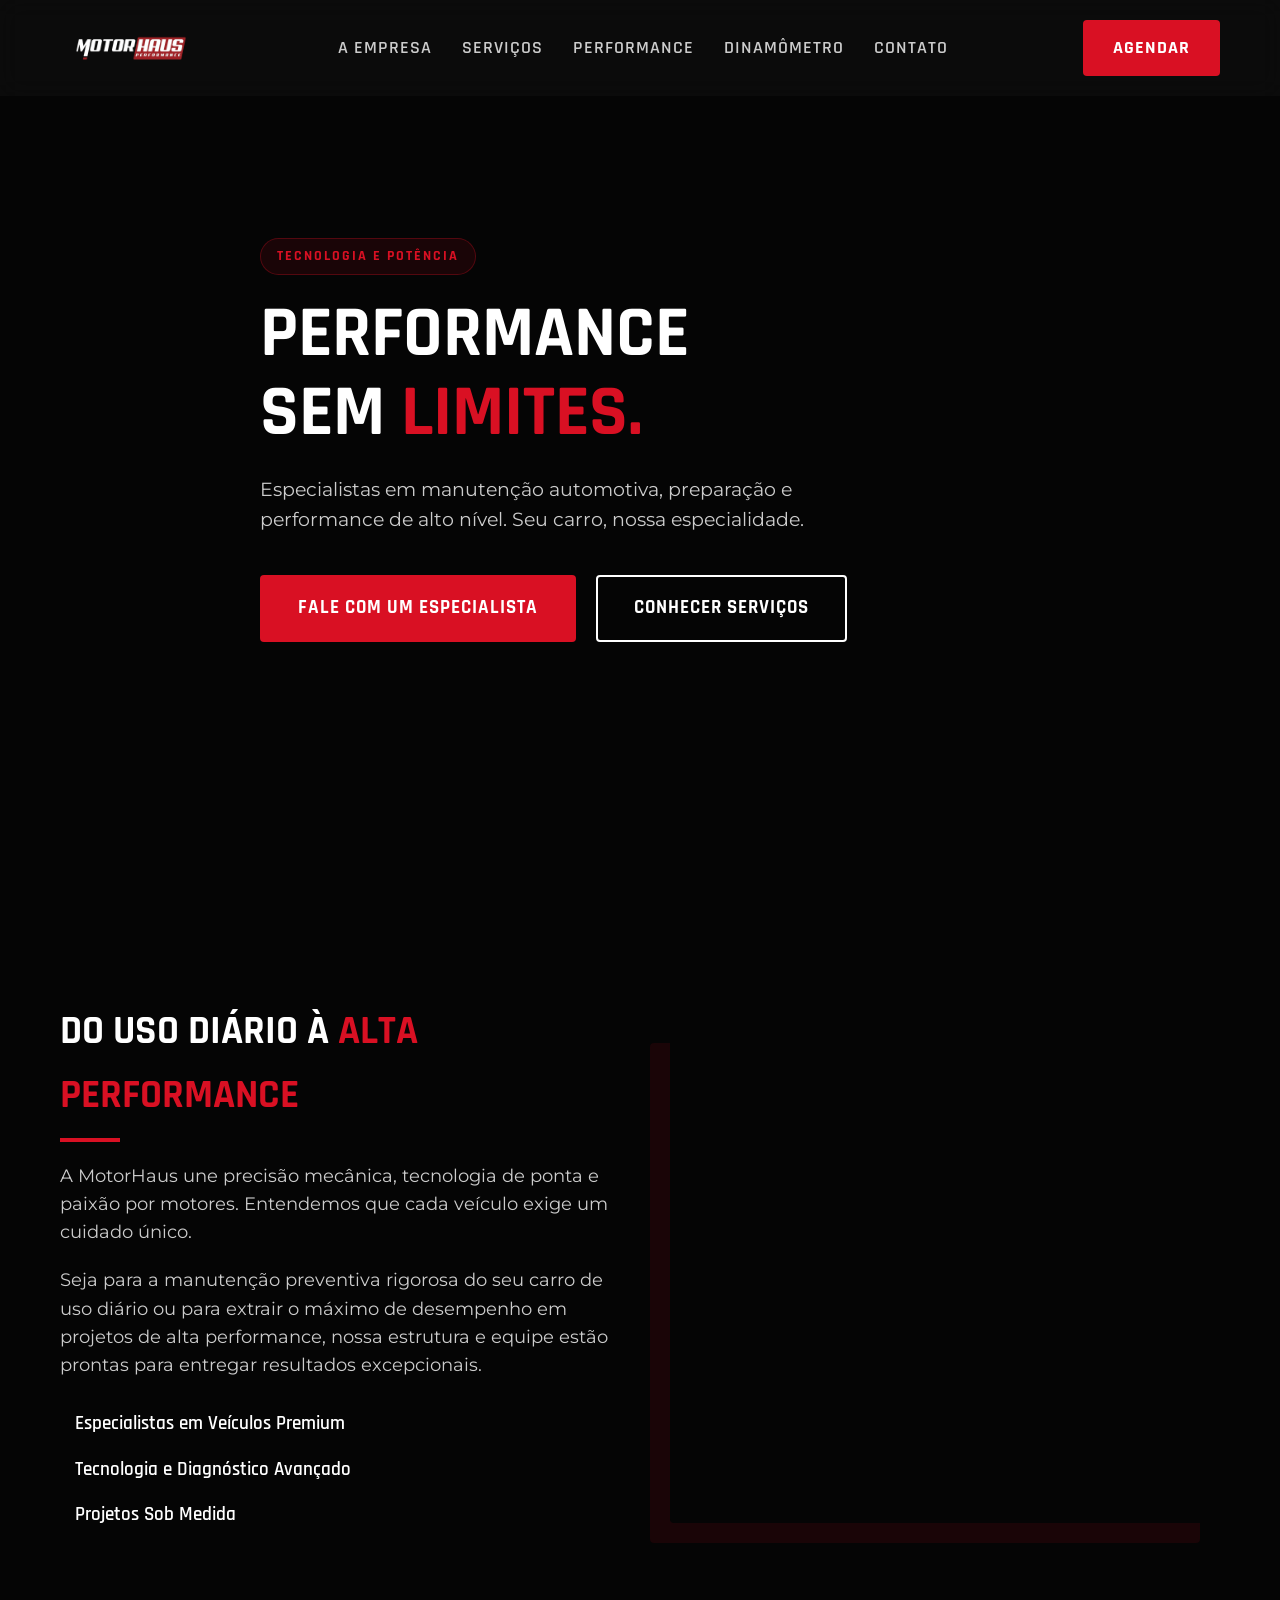
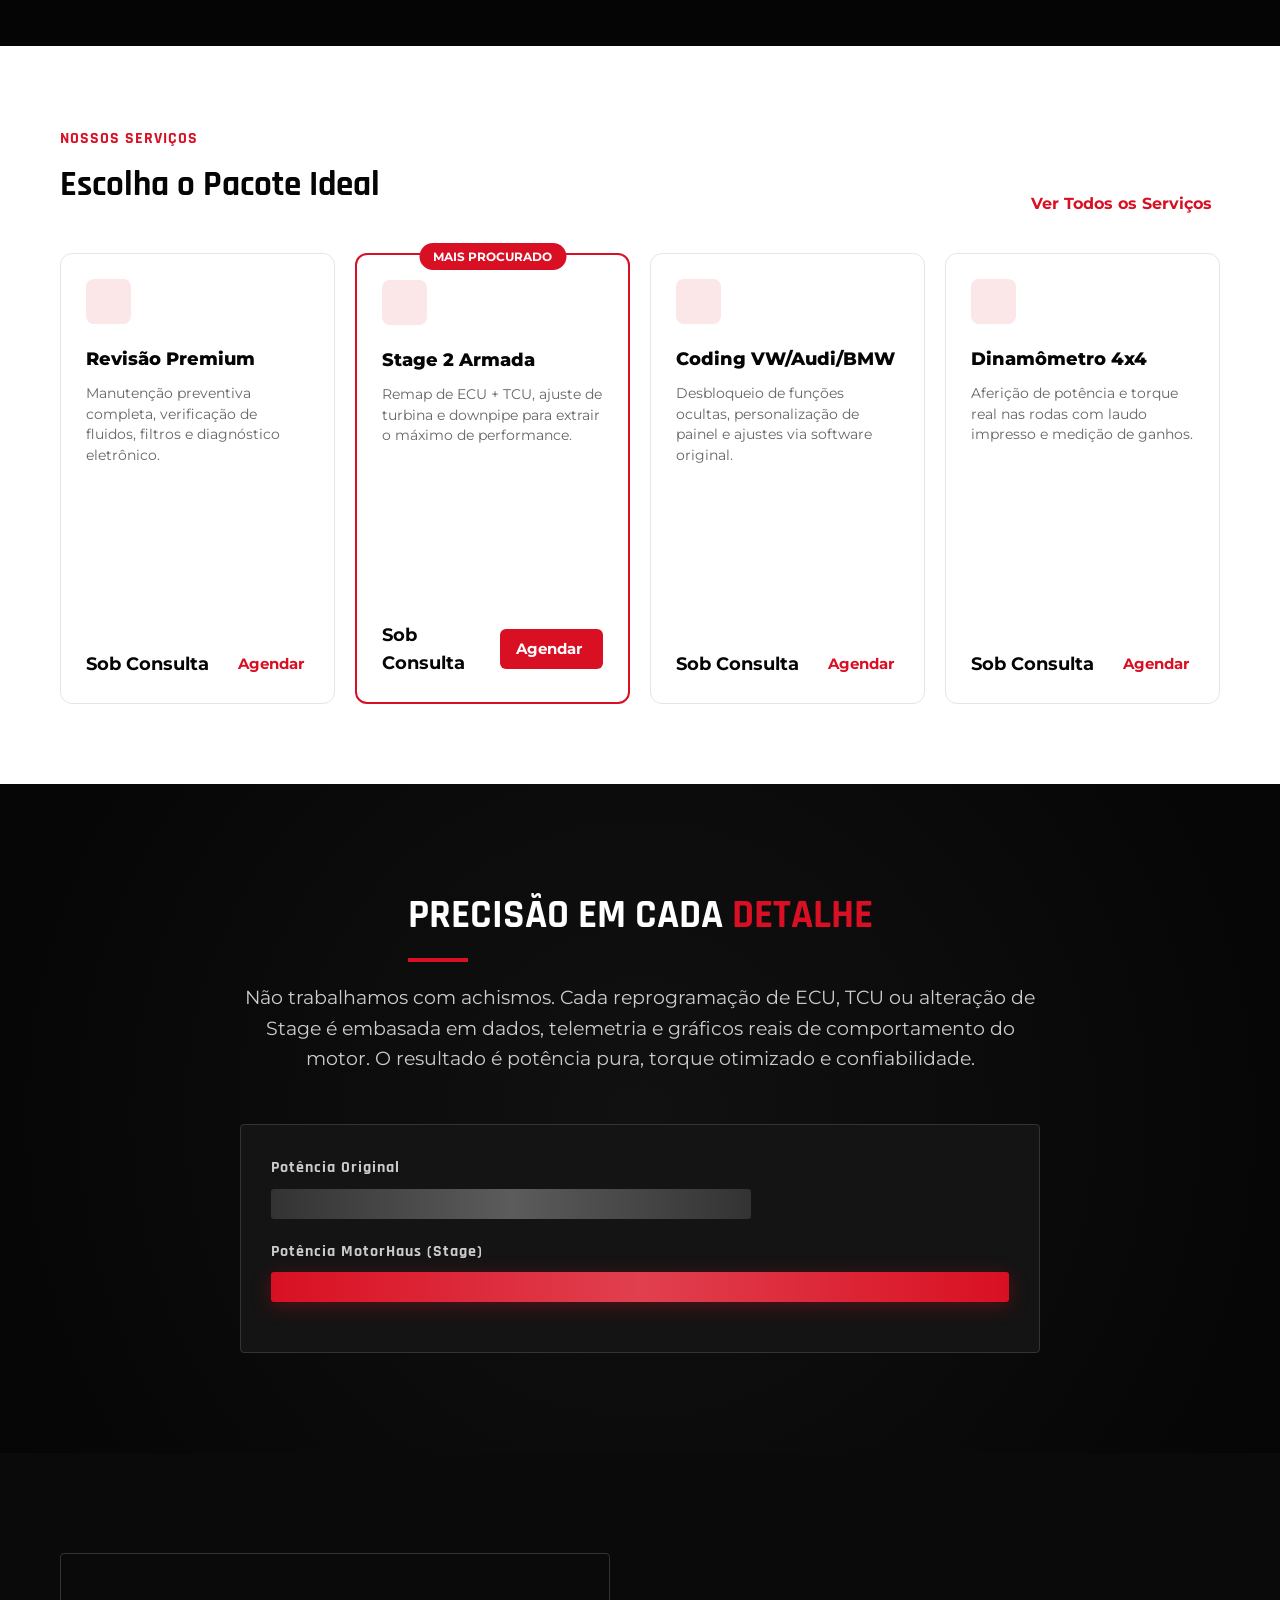
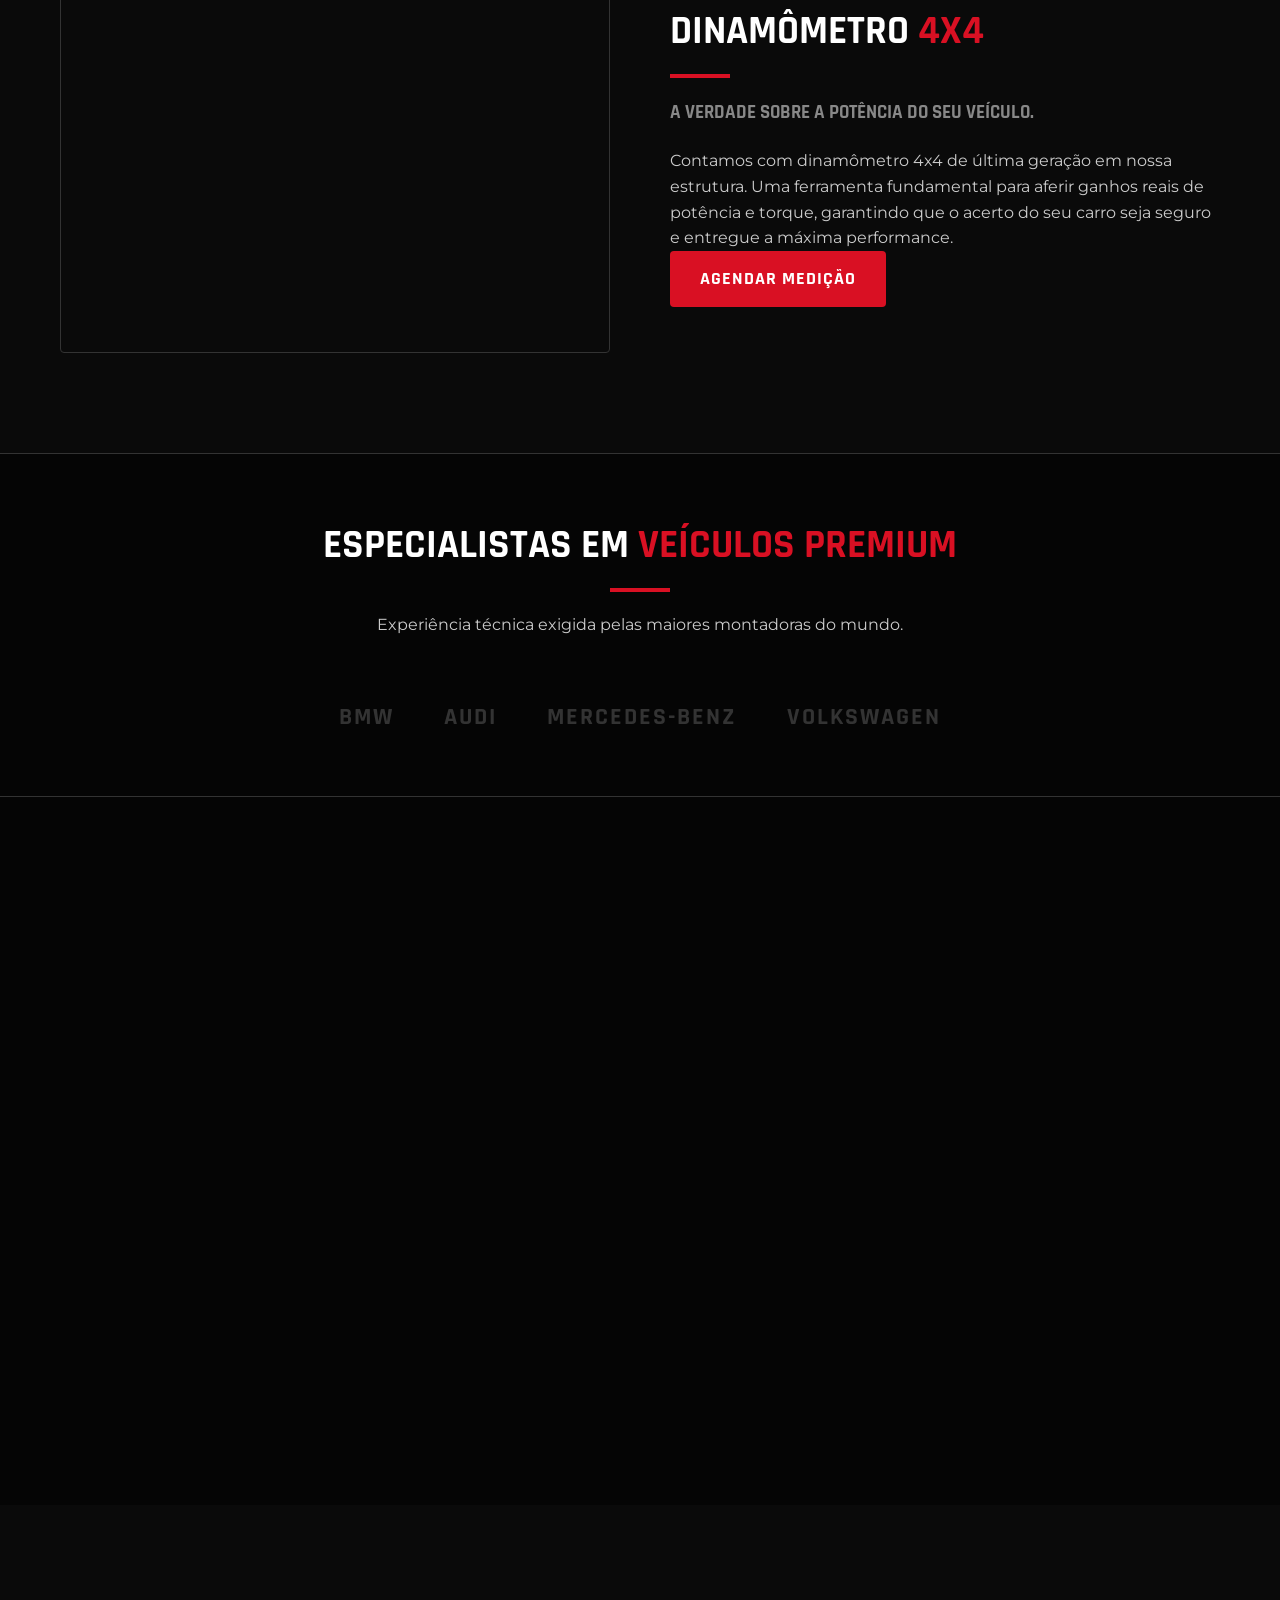
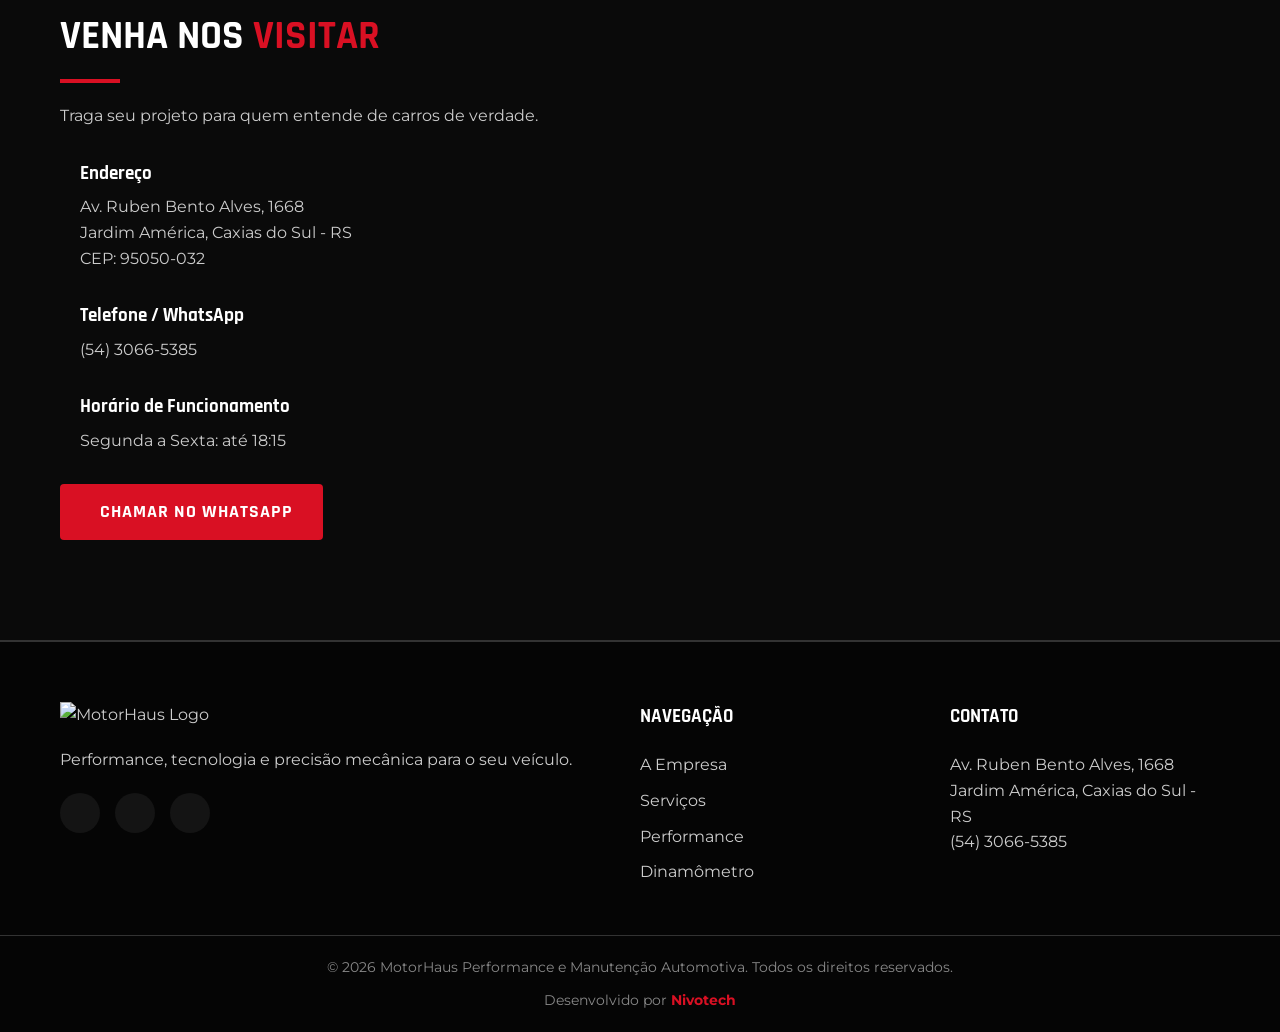
==== index.html @ 38bdf588 "Move arquivos do site para a raiz do repositorio" ====
<!DOCTYPE html>
<html lang="pt-BR">
<head>
    <meta charset="UTF-8">
    <meta name="viewport" content="width=device-width, initial-scale=1.0">
    <title>MotorHaus | Performance e Manutenção Automotiva</title>
    
    <!-- Meta tags SEO -->
    <meta name="description" content="Oficina especializada em manutenção automotiva, preparação, performance, dinamômetro 4x4 e coding para veículos premium em Caxias do Sul.">
    
    <!-- Google Fonts (Sugestão de fontes modernas e agressivas) -->
    <link rel="preconnect" href="https://fonts.googleapis.com">
    <link rel="preconnect" href="https://fonts.gstatic.com" crossorigin>
    <link href="https://fonts.googleapis.com/css2?family=Montserrat:ital,wght@0,300;0,400;0,600;0,800;1,800&family=Rajdhani:wght@500;700&display=swap" rel="stylesheet">
    
     <!-- Link para o futuro arquivo CSS -->
    <link rel="stylesheet" href="style.css">
   
</head>
<body class="theme-dark">

    <!-- CABEÇALHO / NAVEGAÇÃO -->
    <header class="header">
        <div class="container header-container">
            <div class="logo">
                <a href="#hero">
                    <!-- Utilizando a logo fornecida -->
                    <img src="img/Code_Generated_Image.png" alt="MotorHaus Logo">
                </a>
            </div>
            
            <nav class="nav-menu">
                <ul>
                    <li><a href="#sobre">A Empresa</a></li>
                    <li><a href="#servicos">Serviços</a></li>
                    <li><a href="#performance">Performance</a></li>
                    <li><a href="#dinamometro">Dinamômetro</a></li>
                    <li><a href="#contato">Contato</a></li>
                </ul>
            </nav>

            <div class="header-cta">
                <a href="https://wa.me/555430665385" target="_blank" class="btn btn-primary">
                    Agendar
                </a>
            </div>
            
            <!-- Menu Hamburguer para Mobile -->
            <button class="mobile-menu-btn" aria-label="Abrir menu">
                <i class="fa-solid fa-bars"></i>
            </button>
        </div>
    </header>

    <main>
        <!-- HERO SECTION -->
        <section id="hero" class="hero-section">
            <div class="hero-overlay"></div>
            <!-- A imagem de fundo será inserida via CSS (Carro esportivo / Oficina Premium) -->
            <div class="container hero-content">
                <span class="badge-red">TECNOLOGIA E POTÊNCIA</span>
                <h1 class="hero-title">PERFORMANCE <br>SEM <span class="text-red">LIMITES.</span></h1>
                <p class="hero-subtitle">Especialistas em manutenção automotiva, preparação e performance de alto nível. Seu carro, nossa especialidade.</p>
                <div class="hero-buttons">
                    <a href="https://wa.me/555430665385" target="_blank" class="btn btn-primary btn-large">
                        Fale com um Especialista
                    </a>
                    <a href="#servicos" class="btn btn-secondary btn-large">
                        Conhecer Serviços
                    </a>
                </div>
            </div>
        </section>

        <!-- SOBRE A EMPRESA -->
        <section id="sobre" class="about-section">
            <div class="container about-container reveal delay-300">
                <div class="about-text">
                    <h2 class="section-title">DO USO DIÁRIO À <span class="text-red">ALTA PERFORMANCE</span></h2>
                    <p>A MotorHaus une precisão mecânica, tecnologia de ponta e paixão por motores. Entendemos que cada veículo exige um cuidado único.</p>
                    <p>Seja para a manutenção preventiva rigorosa do seu carro de uso diário ou para extrair o máximo de desempenho em projetos de alta performance, nossa estrutura e equipe estão prontas para entregar resultados excepcionais.</p>
                    <ul class="about-features">
                        <li><i class="fa-solid fa-check text-red"></i> Especialistas em Veículos Premium</li>
                        <li><i class="fa-solid fa-check text-red"></i> Tecnologia e Diagnóstico Avançado</li>
                        <li><i class="fa-solid fa-check text-red"></i> Projetos Sob Medida</li>
                    </ul>
                </div>
                <div class="about-image">
                    <!-- Imagem será inserida via CSS / HTML (Mecânico trabalhando em motor premium) -->
                    <div class="image-placeholder bg-engine"></div>
                </div>
            </div>
        </section>


        <!-- SEÇÃO PACOTES / CUIDADO IDEAL (FUNDO BRANCO) -->
        <section class="packages-section">
            <div class="container">
                <div class="packages-wrapper">
                    <div class="packages-header">
                        <div class="packages-title-area">
                            <span class="packages-subtitle text-red">NOSSOS SERVIÇOS</span>
                            <h2 class="packages-title">Escolha o Pacote Ideal</h2>
                        </div>
                       <button type="button" id="openServicesModal" class="packages-view-all text-red">
                            Ver Todos os Serviços <i class="fa-solid fa-arrow-right"></i>
                       </button>
                    </div>

                    <div class="packages-grid">
                        <!-- Card 1 -->
                        <div class="package-card reveal delay-100">
                            <div class="package-icon"><i class="fa-solid fa-wrench"></i></div>
                            <h3>Revisão Premium</h3>
                            <p>Manutenção preventiva completa, verificação de fluidos, filtros e diagnóstico eletrônico.</p>
                            <div class="package-img" style="background-image: url('https://images.unsplash.com/photo-1486262715619-67b85e0b08d3?auto=format&fit=crop&q=80')"></div>
                            <div class="package-footer">
                                <span class="price">Sob Consulta</span>
                                <a href="https://wa.me/555430665385" target="_blank" class="text-red">Agendar <i class="fa-solid fa-arrow-right"></i></a>
                            </div>
                        </div>

                        <!-- Card 2 (Destaque Vermelho) -->
                        <div class="package-card highlighted reveal delay-200">
                            <div class="badge-popular">MAIS PROCURADO</div>
                            <div class="package-icon"><i class="fa-solid fa-gauge-high"></i></div>
                            <h3>Stage 2 Armada</h3>
                            <p>Remap de ECU + TCU, ajuste de turbina e downpipe para extrair o máximo de performance.</p>
                            <div class="package-img" style="background-image: url('https://images.unsplash.com/photo-1603584173870-7f23fdae1b7a?auto=format&fit=crop&q=80')"></div>
                            <div class="package-footer">
                                <span class="price">Sob Consulta</span>
                                <a href="https://wa.me/555430665385" target="_blank" class="btn-agendar">Agendar <i class="fa-solid fa-arrow-right"></i></a>
                            </div>
                        </div>

                        <!-- Card 3 -->
                        <div class="package-card reveal delay-300">
                            <div class="package-icon"><i class="fa-solid fa-laptop-code"></i></div>
                            <h3>Coding VW/Audi/BMW</h3>
                            <p>Desbloqueio de funções ocultas, personalização de painel e ajustes via software original.</p>
                            <div class="package-img" style="background-image: url('https://images.unsplash.com/photo-1553440569-bcc63803a83d?auto=format&fit=crop&q=80')"></div>
                            <div class="package-footer">
                                <span class="price">Sob Consulta</span>
                                <a href="https://wa.me/555430665385" target="_blank" class="text-red">Agendar <i class="fa-solid fa-arrow-right"></i></a>
                            </div>
                        </div>

                        <!-- Card 4 -->
                        <div class="package-card reveal delay-400">
                            <div class="package-icon"><i class="fa-solid fa-chart-line"></i></div>
                            <h3>Dinamômetro 4x4</h3>
                            <p>Aferição de potência e torque real nas rodas com laudo impresso e medição de ganhos.</p>
                            <div class="package-img" style="background-image: url('https://images.unsplash.com/photo-1610647752706-3bb12232b3ab?auto=format&fit=crop&q=80')"></div>
                            <div class="package-footer">
                                <span class="price">Sob Consulta</span>
                                <a href="https://wa.me/555430665385" target="_blank" class="text-red">Agendar <i class="fa-solid fa-arrow-right"></i></a>
                            </div>
                        </div>
                    </div>
                </div>
            </div>
        </section>

        <!-- SEÇÃO PERFORMANCE / TELEMETRIA -->
        <section id="performance" class="performance-section">
            <div class="container reveal delay-200">
                <div class="performance-content">
                    <h2 class="section-title">PRECISÃO EM CADA <span class="text-red">DETALHE</span></h2>
                    <p>Não trabalhamos com achismos. Cada reprogramação de ECU, TCU ou alteração de Stage é embasada em dados, telemetria e gráficos reais de comportamento do motor. O resultado é potência pura, torque otimizado e confiabilidade.</p>
                    
                    <!-- Representação visual abstrata de telemetria/gráficos (será feita via CSS) -->
                    <div class="telemetry-graphics">
                        <div class="graph-line">
                            <span class="label">Potência Original</span>
                            <div class="bar bar-stock"></div>
                        </div>
                        <div class="graph-line">
                            <span class="label">Potência MotorHaus (Stage)</span>
                            <div class="bar bar-tuned"></div>
                        </div>
                    </div>
                </div>
            </div>
        </section>

        <!-- SEÇÃO DINAMÔMETRO -->
        <section id="dinamometro" class="dyno-section bg-darker">
            <div class="container dyno-container">
                <div class="dyno-image">
                    <!-- Imagem forte de carro no dinamômetro -->
                    <div class="image-placeholder bg-dyno"></div>
                </div>
                <div class="dyno-text">
                    <h2 class="section-title reveal delay-200">DINAMÔMETRO <span class="text-red reveal delay-200">4X4</span></h2>
                    <h3 class="subtitle">A verdade sobre a potência do seu veículo.</h3>
                    <p>Contamos com dinamômetro 4x4 de última geração em nossa estrutura. Uma ferramenta fundamental para aferir ganhos reais de potência e torque, garantindo que o acerto do seu carro seja seguro e entregue a máxima performance.</p>
                    <a href="https://wa.me/555430665385" class="btn btn-primary mt-4">Agendar Medição</a>
                </div>
            </div>
        </section>

        <!-- MARCAS / VEÍCULOS PREMIUM -->
        <section class="brands-section">
            <div class="container">
                <div class="section-header center">
                    <h2 class="section-title">ESPECIALISTAS EM <span class="text-red">VEÍCULOS PREMIUM</span></h2>
                    <p>Experiência técnica exigida pelas maiores montadoras do mundo.</p>
                </div>
                <div class="brands-grid">
                    <div class="brand-item reveal delay-100"><span>BMW</span></div>
                    <div class="brand-item revela delay-200"><span>AUDI</span></div>
                    <div class="brand-item reveal delay-300"><span>MERCEDES-BENZ</span></div>
                    <div class="brand-item reveal delay-400"><span>VOLKSWAGEN</span></div>
                </div>
            </div>
        </section>


        <!-- SEÇÃO GALERIA INSTAGRAM -->
        <section class="gallery-section fade-in">
            <div class="container">
                <div class="section-header center">
                    <h2 class="section-title">NOSSA <span class="text-red">GARAGEM</span></h2>
                    <p>Acompanhe os últimos projetos no <a href="https://www.instagram.com/motorhausperformance/" target="_blank" class="text-red">@motorhausperformance</a></p>
                </div>
            </div>
            
            <!-- Grid de 3 colunas grudadas estilo IG -->
            <div class="ig-grid">
                <!-- Depois você troca essas classes bg-ig pelas fotos reais dos Porsches/oficina -->
                <div class="ig-item bg-ig-1"></div>
                <div class="ig-item bg-ig-2"></div>
                <div class="ig-item bg-ig-3"></div>
            </div>
        </section>

        
        <!-- LOCALIZAÇÃO E CONTATO -->
        <section id="contato" class="contact-section bg-darker">
            <div class="container contact-container reveal delay-300">
                <div class="contact-info">
                    <h2 class="section-title">VENHA NOS <span class="text-red">VISITAR</span></h2>
                    <p>Traga seu projeto para quem entende de carros de verdade.</p>
                    
                    <ul class="contact-list">
                        <li>
                            <i class="fa-solid fa-location-dot text-red"></i>
                            <div>
                                <strong>Endereço</strong>
                                <p>Av. Ruben Bento Alves, 1668<br>Jardim América, Caxias do Sul - RS<br>CEP: 95050-032</p>
                            </div>
                        </li>
                        <li>
                            <i class="fa-solid fa-phone text-red"></i>
                            <div>
                                <strong>Telefone / WhatsApp</strong>
                                <p>(54) 3066-5385</p>
                            </div>
                        </li>
                        <li>
                            <i class="fa-solid fa-clock text-red"></i>
                            <div>
                                <strong>Horário de Funcionamento</strong>
                                <p>Segunda a Sexta: até 18:15</p>
                            </div>
                        </li>
                    </ul>
                    
                    <a href="https://wa.me/555430665385" class="btn btn-primary mt-4">
                        <i class="fa-brands fa-whatsapp"></i> Chamar no WhatsApp
                    </a>
                </div>
                
                <div class="contact-map">
                    <!-- Mapa Iframe Google Maps fictício focando no endereço fornecido -->
                    <iframe 
                        src="https://www.google.com/maps/embed?pb=!1m18!1m12!1m3!1d3483.921609139268!2d-51.1592316!3d-29.1557022!2m3!1f0!2f0!3f0!3m2!1i1024!2i768!4f13.1!3m3!1m2!1s0x951ea313c0b56b3d%3A0x6b4f74d0920d3a77!2sAv.%20Ruben%20Bento%20Alves%2C%201668%20-%20Jardim%20Am%C3%A9rica%2C%20Caxias%20do%20Sul%20-%20RS%2C%2095050-032!5e0!3m2!1spt-BR!2sbr!4v1715000000000!5m2!1spt-BR!2sbr" 
                        width="100%" 
                        height="400" 
                        style="border:0; border-radius: 8px; filter: invert(90%) hue-rotate(180deg);" 
                        allowfullscreen="" 
                        loading="lazy" 
                        referrerpolicy="no-referrer-when-downgrade">
                    </iframe>
                </div>
            </div>
        </section>
    </main>

    <!-- FOOTER -->
    <footer class="footer">
        <div class="container footer-container">
            <div class="footer-brand">
                <img src="Logo_motorHaus.jpg" alt="MotorHaus Logo" class="footer-logo">
                <p>Performance, tecnologia e precisão mecânica para o seu veículo.</p>
                <div class="social-links">
                    <a href="#" aria-label="Instagram"><i class="fa-brands fa-instagram"></i></a>
                    <a href="#" aria-label="Facebook"><i class="fa-brands fa-facebook-f"></i></a>
                    <a href="#" aria-label="YouTube"><i class="fa-brands fa-youtube"></i></a>
                </div>
            </div>
            
            <div class="footer-links">
                <h4>Navegação</h4>
                <ul>
                    <li><a href="#sobre">A Empresa</a></li>
                    <li><a href="#servicos">Serviços</a></li>
                    <li><a href="#performance">Performance</a></li>
                    <li><a href="#dinamometro">Dinamômetro</a></li>
                </ul>
            </div>
            
            <div class="footer-contact">
                <h4>Contato</h4>
                <p>Av. Ruben Bento Alves, 1668</p>
                <p>Jardim América, Caxias do Sul - RS</p>
                <p>(54) 3066-5385</p>
            </div>
        </div>
        <div class="footer-bottom">
            <div class="container">
                <p>&copy; 2026 MotorHaus Performance e Manutenção Automotiva. Todos os direitos reservados.</p>
                <p class = "dev-credits">Desenvolvido por <a href="https://nivotech.com.br" target="_blank">Nivotech</a></p>
            </div>
        </div>
    </footer>

    <!-- MODAL DE TODOS OS SERVIÇOS -->
    <div id="servicesModal" class="modal-overlay">
        <div class="modal-content">
            <button class="modal-close" id="closeServicesModal">&times;</button>
            
            <div class="modal-header center">
                <span class="text-red font-bold">MOTORHAUS PERFORMANCE</span>
                <h2>TODOS OS NOSSOS SERVIÇOS</h2>
                <p>Soluções completas em manutenção técnica e reprogramação automotiva.</p>
            </div>

            <div class="modal-body">
                <div class="modal-grid">
                    <!-- Categoria 1 -->
                    <div class="modal-card">
                        <div class="modal-card-header">
                            <i class="fa-solid fa-gauge-high text-red"></i>
                            <h3>Performance & Remap</h3>
                        </div>
                        <ul>
                            <li>Reprogramação ECU (Stage 1, 2 e 3 Armada)</li>
                            <li>Reprogramação TCU (Câmbio DSG / S-Tronic / ZF)</li>
                            <li>Instalação de Downpipes e Intakes</li>
                            <li>Pop & Bangs, Anti-lag e Launch Control</li>
                        </ul>
                    </div>

                    <!-- Categoria 2 -->
                    <div class="modal-card">
                        <div class="modal-card-header">
                            <i class="fa-solid fa-laptop-code text-red"></i>
                            <h3>Coding & Eletrônica</h3>
                        </div>
                        <ul>
                            <li>Ativação de funções ocultas (VW, Audi, BMW)</li>
                            <li>Diagnóstico avançado via scanner original</li>
                            <li>Personalização de painel TFT / Virtual Cockpit</li>
                            <li>Ajuste de resposta de pedal e aceleração</li>
                        </ul>
                    </div>

                    <!-- Categoria 3 -->
                    <div class="modal-card">
                        <div class="modal-card-header">
                            <i class="fa-solid fa-chart-line text-red"></i>
                            <h3>Dinamômetro 4x4</h3>
                        </div>
                        <ul>
                            <li>Passada para aferição de potência e torque real</li>
                            <li>Laudo técnico impresso de medição</li>
                            <li>Acerto customizado de mapas em tempo real</li>
                            <li>Diagnóstico de falhas sob carga</li>
                        </ul>
                    </div>

                    <!-- Categoria 4 -->
                    <div class="modal-card">
                        <div class="modal-card-header">
                            <i class="fa-solid fa-wrench text-red"></i>
                            <h3>Manutenção Preventiva</h3>
                        </div>
                        <ul>
                            <li>Troca de óleo e fluidos de alta performance (Motul)</li>
                            <li>Revisão de sistema de freios esportivos e originais</li>
                            <li>Descarbonização de admissão e limpeza de bicos</li>
                            <li>Manutenção completa de motores Turbo e Aspirados</li>
                        </ul>
                    </div>
                </div>
            </div>

            <div class="modal-footer center">
                <a href="https://wa.me/555430665385" target="_blank" class="btn btn-primary">
                    <i class="fa-brands fa-whatsapp"></i> Solicitar Orçamento Personalizado
                </a>
            </div>
        </div>
    </div>


    <script src="script.js"></script>
    
</body>
</html>
---- style.css ----
/* ==========================================================================
   VARIÁVEIS DE COR E TIPOGRAFIA
   ========================================================================== */
   :root {
    /* Paleta de Cores */
    --color-black: #050505;        /* Fundo principal super escuro */
    --color-darker: #0a0a0a;       /* Fundo de seções alternadas */
    --color-dark-card: #141414;    /* Fundo dos cards */
    --color-red: #D91023;          /* Vermelho performance */
    --color-red-hover: #b30d1c;    /* Vermelho hover (mais escuro) */
    --color-white: #ffffff;
    --color-gray-light: #cccccc;
    --color-gray: #888888;
    --color-gray-dark: #333333;

    /* Tipografia */
    --font-heading: 'Rajdhani', sans-serif;
    --font-body: 'Montserrat', sans-serif;

    /* Espaçamentos e Efeitos */
    --transition: all 0.3s cubic-bezier(0.25, 0.8, 0.25, 1);
    --border-radius: 4px; /* Cantos levemente arredondados para um visual agressivo mas refinado */
    --shadow-red: 0 4px 20px rgba(217, 16, 35, 0.3);
}

/* ==========================================================================
   RESET E BASE
   ========================================================================== */
* {
    margin: 0;
    padding: 0;
    box-sizing: border-box;
}

html {
    scroll-behavior: smooth; /* Rolagem suave entre as seções */
}

body {
    font-family: var(--font-body);
    background-color: var(--color-black);
    color: var(--color-gray-light);
    line-height: 1.6;
    overflow-x: hidden;
}

h1, h2, h3, h4, h5, h6 {
    font-family: var(--font-heading);
    color: var(--color-white);
    text-transform: uppercase;
}

a {
    text-decoration: none;
    color: inherit;
    transition: var(--transition);
}

ul {
    list-style: none;
}

.container {
    width: 100%;
    max-width: 1200px;
    margin: 0 auto;
    padding: 0 20px;
}

.text-red { color: var(--color-red); }
.bg-darker { background-color: var(--color-darker); }

/* ==========================================================================
   BOTÕES (CTAs)
   ========================================================================== */
.btn {
    display: inline-flex;
    align-items: center;
    justify-content: center;
    gap: 10px;
    padding: 12px 28px;
    font-family: var(--font-heading);
    font-weight: 700;
    font-size: 1.1rem;
    text-transform: uppercase;
    letter-spacing: 1px;
    border-radius: var(--border-radius);
    cursor: pointer;
    border: 2px solid transparent;
    transition: var(--transition);
    position: relative;
    overflow: hidden;
}

.btn-primary {
    background-color: var(--color-red);
    color: var(--color-white);
}

.btn-primary:hover {
    background-color: var(--color-red-hover);
    box-shadow: var(--shadow-red);
    transform: translateY(-2px);
}

.btn-secondary {
    background-color: transparent;
    border-color: var(--color-white);
    color: var(--color-white);
}

.btn-secondary:hover {
    border-color: var(--color-red);
    color: var(--color-red);
}

.btn-large {
    padding: 16px 36px;
    font-size: 1.2rem;
}

/* ==========================================================================
   CABEÇALHO (HEADER)
   ========================================================================== */
/* Header inicial (Colado no topo, fundo preto, sem borda redonda) */
.header {
    position: fixed;
    top: 0;
    left: 50%;
    transform: translateX(-50%);
    width: 100%;
    max-width: 100%;
    padding: 20px 0;
    background-color: rgba(13, 13, 13, 0.8);
    backdrop-filter: blur(12px);
    -webkit-backdrop-filter: blur(12px);
    z-index: 1000;
    
    /* Transição ultra-suave usando curva customizada */
    transition: 
        top 0.4s cubic-bezier(0.16, 1, 0.3, 1),
        max-width 0.4s cubic-bezier(0.16, 1, 0.3, 1),
        padding 0.4s cubic-bezier(0.16, 1, 0.3, 1),
        border-radius 0.4s cubic-bezier(0.16, 1, 0.3, 1),
        background-color 0.4s cubic-bezier(0.16, 1, 0.3, 1),
        box-shadow 0.4s cubic-bezier(0.16, 1, 0.3, 1),
        border 0.4s cubic-bezier(0.16, 1, 0.3, 1);
        
    will-change: top, max-width, padding, border-radius;
}

/* --- MODO ILHA (ATIVADO AO ROLAR) --- */
.header.scrolled {
    top: 15px;
    max-width: 1120px; /* Encolhe suavemente na largura */
    width: calc(100% - 30px);
    padding: 10px 25px;
    border-radius: 50px; /* Formato de ilha cápsula */
    background-color: rgba(18, 18, 18, 0.85);
    border: 1px solid rgba(255, 255, 255, 0.12);
    box-shadow: 0 10px 30px rgba(0, 0, 0, 0.5);
}

/* Diminui o botão dentro da ilha para não estourar a altura */
.header.scrolled .btn {
    padding: 8px 20px;
    font-size: 0.9rem;
}

/* Diminui a logo dentro da ilha */
.header.scrolled .logo img {
    height: 35px;
}

/* Garante que a logo não quebre o layout mesmo se a imagem falhar */
.logo img {
    height: 45px;
    width: auto;
    display: block;
}

/* Transição proporcional da Logo */
.header .logo img {
    height: 45px;
    width: auto;
    transition: height 0.4s cubic-bezier(0.16, 1, 0.3, 1);
}

.header-container {
    display: flex;
    justify-content: space-between;
    align-items: center;
}

.logo img {
    height: 45px; /* Ajuste conforme o tamanho da sua logo */
    width: auto;
}

.nav-menu ul {
    display: flex;
    gap: 30px;
}

.nav-menu a {
    font-family: var(--font-heading);
    font-weight: 600;
    font-size: 1.1rem;
    letter-spacing: 1px;
    text-transform: uppercase;
    position: relative;
}

.nav-menu a::after {
    content: '';
    position: absolute;
    bottom: -5px;
    left: 0;
    width: 0;
    height: 2px;
    background-color: var(--color-red);
    transition: var(--transition);
}

.nav-menu a:hover {
    color: var(--color-white);
}

.nav-menu a:hover::after {
    width: 100%;
}

.mobile-menu-btn {
    display: none;
    background: none;
    border: none;
    color: var(--color-white);
    font-size: 1.5rem;
    cursor: pointer;
}

/* ==========================================================================
   HERO SECTION
   ========================================================================== */
.hero-section {
    position: relative;
    min-height: 100vh;
    display: flex;
    align-items: center;
    /* Substitua a URL abaixo pela foto real da oficina ou de um carro esportivo */
    background: linear-gradient(to right, rgba(5,5,5,0.9) 0%, rgba(5,5,5,0.6) 50%, rgba(5,5,5,0.2) 100%),
                url('https://images.unsplash.com/photo-1603584173870-7f23fdae1b7a?auto=format&fit=crop&q=80') center/cover no-repeat;
    padding-top: 80px;
}

.hero-content {
    position: relative;
    z-index: 2;
    max-width: 800px;
}

.badge-red {
    display: inline-block;
    background-color: rgba(217, 16, 35, 0.1);
    color: var(--color-red);
    font-family: var(--font-heading);
    font-weight: 700;
    font-size: 0.9rem;
    padding: 6px 16px;
    border: 1px solid rgba(217, 16, 35, 0.3);
    border-radius: 50px;
    margin-bottom: 20px;
    letter-spacing: 2px;
}

.hero-title {
    font-size: 4.5rem;
    line-height: 1.1;
    margin-bottom: 20px;
    font-weight: 800;
}

.hero-subtitle {
    font-size: 1.2rem;
    margin-bottom: 40px;
    color: var(--color-gray-light);
    max-width: 600px;
}

.hero-buttons {
    display: flex;
    gap: 20px;
}

/* ==========================================================================
   SEÇÕES GERAIS E TÍTULOS
   ========================================================================== */
section {
    padding: 100px 0;
}

.section-title {
    font-size: 2.5rem;
    font-weight: 700;
    margin-bottom: 20px;
    position: relative;
    display: inline-block;
}

.section-title::after {
    content: '';
    display: block;
    width: 60px;
    height: 4px;
    background-color: var(--color-red);
    margin-top: 10px;
}

.section-header.center {
    text-align: center;
    margin-bottom: 60px;
}

.section-header.center .section-title::after {
    margin: 10px auto 0;
}

/* ==========================================================================
   SOBRE A EMPRESA
   ========================================================================== */
.about-container {
    display: grid;
    grid-template-columns: 1fr 1fr;
    gap: 60px;
    align-items: center;
}

.about-text p {
    margin-bottom: 20px;
    font-size: 1.1rem;
}

.about-features {
    margin-top: 30px;
}

.about-features li {
    font-family: var(--font-heading);
    font-size: 1.2rem;
    font-weight: 600;
    margin-bottom: 15px;
    display: flex;
    align-items: center;
    gap: 15px;
    color: var(--color-white);
}

.about-image {
    position: relative;
}

/* Placeholder para imagem de motor - depois troque pela tag <img> */
.bg-engine {
    height: 500px;
    background: url('https://images.unsplash.com/photo-1486262715619-67b85e0b08d3?auto=format&fit=crop&q=80') center/cover;
    border-radius: var(--border-radius);
    box-shadow: -20px 20px 0 rgba(217, 16, 35, 0.1);
}

/* ==========================================================================
   SERVIÇOS (CARDS)
   ========================================================================== */
.services-grid {
    display: grid;
    grid-template-columns: repeat(auto-fit, minmax(250px, 1fr));
    gap: 30px;
}

.service-card {
    background-color: var(--color-dark-card);
    padding: 40px 30px;
    border-radius: var(--border-radius);
    border-top: 3px solid var(--color-gray-dark);
    transition: var(--transition);
    position: relative;
    overflow: hidden;
}

.service-card:hover {
    transform: translateY(-10px);
    border-top-color: var(--color-red);
    background-color: #1a1a1a;
    box-shadow: 0 10px 30px rgba(0,0,0,0.5);
}

.card-icon {
    font-size: 2.5rem;
    color: var(--color-gray);
    margin-bottom: 20px;
    transition: var(--transition);
}

.service-card:hover .card-icon {
    color: var(--color-red);
}

.service-card h3 {
    font-size: 1.5rem;
    margin-bottom: 15px;
}

.service-card ul {
    color: var(--color-gray-light);
}

.service-card ul li {
    margin-bottom: 10px;
    position: relative;
    padding-left: 20px;
}

.service-card ul li::before {
    content: '›';
    position: absolute;
    left: 0;
    color: var(--color-red);
    font-weight: bold;
}

.highlight-card {
    border-top-color: var(--color-red);
}

/* ==========================================================================
   PERFORMANCE (TELEMETRIA GRÁFICA)
   ========================================================================== */
.performance-section {
    background: radial-gradient(circle at center, #111 0%, var(--color-black) 100%);
    text-align: center;
}

.performance-content {
    max-width: 800px;
    margin: 0 auto;
}

.performance-content p {
    font-size: 1.2rem;
    margin-bottom: 50px;
}

.telemetry-graphics {
    background-color: var(--color-dark-card);
    padding: 30px;
    border-radius: var(--border-radius);
    border: 1px solid var(--color-gray-dark);
}

.graph-line {
    margin-bottom: 20px;
    text-align: left;
}

.graph-line .label {
    display: block;
    font-family: var(--font-heading);
    font-weight: 700;
    margin-bottom: 8px;
    letter-spacing: 1px;
}

.bar {
    height: 30px;
    border-radius: 3px;
    position: relative;
    overflow: hidden;
}

/* Gráfico estático para CSS. Usaremos JS depois para animar o width de 0 até o valor real */
.bar-stock {
    background-color: var(--color-gray-dark);
    width: 65%; /* Representa potência original */
}

.bar-tuned {
    background-color: var(--color-red);
    width: 100%; /* Representa potência com reprogramação */
    box-shadow: var(--shadow-red);
}

.bar::after {
    content: '';
    position: absolute;
    top: 0;
    left: 0;
    height: 100%;
    width: 100%;
    background: linear-gradient(90deg, transparent, rgba(255,255,255,0.2), transparent);
    animation: shine 3s infinite;
}

/* ==========================================================================
   GALERIA ESTILO FEED DO INSTAGRAM
   ========================================================================== */
.gallery-section {
    padding-bottom: 0; /* Cola a galeria na próxima seção */
}

.ig-grid {
    display: grid;
    grid-template-columns: repeat(3, 1fr);
    gap: 4px; /* Aquele espacinho mínimo de 4px que o Instagram usa */
    margin-top: 40px;
    width: 100%;
}

.ig-item {
    aspect-ratio: 1 / 1; /* Força ser um quadrado perfeito */
    background-color: var(--color-dark-card);
    background-size: cover;
    background-position: center;
    cursor: pointer;
    transition: opacity 0.3s ease;
}

.ig-item:hover {
    opacity: 0.7; /* Efeito de brilho ao passar o mouse */
}

/* Imagens temporárias de Porsches (troque pelas fotos reais depois) */
.bg-ig-1 { background-image: url('https://images.unsplash.com/photo-1503376712351-1c4392e624c9?auto=format&fit=crop&q=80'); }
.bg-ig-2 { background-image: url('https://images.unsplash.com/photo-1614162692292-7ac56d7f7f1e?auto=format&fit=crop&q=80'); }
.bg-ig-3 { background-image: url('https://images.unsplash.com/photo-1553440569-bcc63803a83d?auto=format&fit=crop&q=80'); }

@media (max-width: 768px) {
    .ig-grid { gap: 2px; } /* Espaço menor no celular */
}

/* ==========================================================================
   ANIMAÇÃO DE APARECIMENTO NO SCROLL (FADE-IN)
   ========================================================================== */
.fade-in {
    opacity: 0;
    transform: translateY(40px); /* Começa um pouco mais pra baixo */
    transition: opacity 0.8s ease-out, transform 0.8s ease-out;
}

.fade-in.visible {
    opacity: 1;
    transform: translateY(0); /* Sobe pro lugar original */
}

@keyframes shine {
    0% { transform: translateX(-100%); }
    100% { transform: translateX(100%); }
}

/* ==========================================================================
   DINAMÔMETRO
   ========================================================================== */
.dyno-container {
    display: grid;
    grid-template-columns: 1fr 1fr;
    gap: 60px;
    align-items: center;
}

/* Placeholder Imagem Dinamômetro */
.bg-dyno {
    height: 400px;
    background: url('https://images.unsplash.com/photo-1610647752706-3bb12232b3ab?auto=format&fit=crop&q=80') center/cover;
    border-radius: var(--border-radius);
    border: 1px solid var(--color-gray-dark);
}

.dyno-text .subtitle {
    color: var(--color-gray);
    font-size: 1.2rem;
    margin-bottom: 20px;
}

/* ==========================================================================
   MARCAS PREMIUM
   ========================================================================== */
.brands-section {
    padding: 60px 0;
    border-top: 1px solid var(--color-gray-dark);
    border-bottom: 1px solid var(--color-gray-dark);
}

.brands-grid {
    display: flex;
    justify-content: center;
    gap: 50px;
    flex-wrap: wrap;
}

.brand-item {
    font-family: var(--font-heading);
    font-size: 1.5rem;
    font-weight: 800;
    color: var(--color-gray-dark);
    letter-spacing: 2px;
    transition: var(--transition);
    cursor: default;
}

.brand-item:hover {
    color: var(--color-white);
    transform: scale(1.05);
}

/* ==========================================================================
   CONTATO & LOCALIZAÇÃO
   ========================================================================== */
.contact-container {
    display: grid;
    grid-template-columns: 1fr 1fr;
    gap: 50px;
}

.contact-list {
    margin-top: 30px;
}

.contact-list li {
    display: flex;
    gap: 20px;
    margin-bottom: 30px;
    align-items: flex-start;
}

.contact-list i {
    font-size: 1.5rem;
    margin-top: 5px;
}

.contact-list strong {
    font-family: var(--font-heading);
    font-size: 1.2rem;
    color: var(--color-white);
    display: block;
    margin-bottom: 5px;
}

.contact-map iframe {
    width: 100%;
    box-shadow: none;
}

/* ==========================================================================
   FOOTER (RODAPÉ)
   ========================================================================== */
.footer {
    background-color: var(--color-black);
    border-top: 2px solid var(--color-gray-dark);
    padding-top: 60px;
}

.footer-container {
    display: grid;
    grid-template-columns: 2fr 1fr 1fr;
    gap: 40px;
    margin-bottom: 40px;
}

.footer-logo {
    height: 40px;
    margin-bottom: 20px;
}

.social-links {
    display: flex;
    gap: 15px;
    margin-top: 20px;
}

.social-links a {
    display: inline-flex;
    align-items: center;
    justify-content: center;
    width: 40px;
    height: 40px;
    background-color: var(--color-dark-card);
    border-radius: 50%;
    color: var(--color-white);
}

.social-links a:hover {
    background-color: var(--color-red);
    transform: translateY(-3px);
}

.footer h4 {
    font-size: 1.2rem;
    margin-bottom: 20px;
    color: var(--color-white);
}

.footer-links ul li {
    margin-bottom: 10px;
}

.footer-links a:hover {
    color: var(--color-red);
    padding-left: 5px;
}

.footer-bottom {
    border-top: 1px solid var(--color-gray-dark);
    padding: 20px 0;
    text-align: center;
    font-size: 0.9rem;
    color: var(--color-gray);
}

/* --- CRÉDITOS NIVOTECH --- */
.dev-credits {
    margin-top: 10px;
}

.dev-credits a {
    color: var(--color-red);
    font-weight: bold;
}

.dev-credits a:hover {
    color: var(--color-white);
}


/* ==========================================================================
   SEÇÃO DE PACOTES (FUNDO BRANCO - ESTILO REFERÊNCIA)
   ========================================================================== */
.packages-section {
    padding: 80px 0;
    background-color: var(--color-white);
}

.packages-wrapper {
    background-color: var(--color-white);
    border-radius: 0;
    padding: 0;
    color: var(--color-black); /* Força o texto a ficar escuro dentro da caixa branca */
}

.packages-header {
    display: flex;
    justify-content: space-between;
    align-items: flex-end;
    margin-bottom: 40px;
}

.packages-subtitle {
    font-family: var(--font-heading);
    font-weight: 800;
    font-size: 1rem;
    letter-spacing: 1px;
    display: block;
    margin-bottom: 5px;
}

.packages-title {
    color: var(--color-black);
    font-size: 2.2rem;
    text-transform: none; /* Deixa o título normal sem forçar maiúscula */
    margin: 0;
}

.packages-view-all {
    font-weight: 700;
    display: flex;
    align-items: center;
    gap: 8px;
    font-size: 1rem;
}

.packages-grid {
    display: grid;
    grid-template-columns: repeat(4, 1fr);
    gap: 20px;
}

.package-card {
    border: 1px solid #e5e5e5;
    border-radius: 12px;
    padding: 25px;
    display: flex;
    flex-direction: column;
    position: relative;
    background: var(--color-white);
    transition: var(--transition);
}

.package-card:hover {
    box-shadow: 0 10px 25px rgba(0,0,0,0.1);
    transform: translateY(-5px);
}

/* O card em destaque (Borda vermelha) */
.package-card.highlighted {
    border: 2px solid var(--color-red);
}

.badge-popular {
    position: absolute;
    top: -12px;
    left: 50%;
    transform: translateX(-50%);
    background-color: var(--color-red);
    color: var(--color-white);
    font-size: 0.75rem;
    font-weight: 700;
    padding: 4px 14px;
    border-radius: 20px;
    white-space: nowrap;
}

.package-icon {
    width: 45px;
    height: 45px;
    background-color: rgba(217, 16, 35, 0.1); /* Fundo vermelho bem clarinho */
    color: var(--color-red);
    border-radius: 8px;
    display: flex;
    align-items: center;
    justify-content: center;
    font-size: 1.3rem;
    margin-bottom: 20px;
}

.package-card h3 {
    color: var(--color-black);
    font-family: var(--font-body);
    font-weight: 800;
    font-size: 1.15rem;
    text-transform: none;
    margin-bottom: 10px;
}

.package-card p {
    color: #666;
    font-size: 0.85rem;
    margin-bottom: 20px;
    line-height: 1.5;
    flex-grow: 1;
}

.package-img {
    height: 120px;
    background-size: cover;
    background-position: center;
    border-radius: 8px;
    margin-bottom: 20px;
}

.package-footer {
    display: flex;
    justify-content: space-between;
    align-items: center;
    font-weight: 700;
    margin-top: 15px;
    gap: 15px;
}

.package-footer .price {
    font-size: 1.1rem;
    color: var(--color-black);
}

.package-footer a {
    display: flex;
    align-items: center;
    gap: 5px;
    font-size: 0.95rem;
}

/* Botão do card em destaque */
.btn-agendar {
    background-color: var(--color-red);
    color: var(--color-white) !important;
    padding: 8px 16px;
    border-radius: 6px;
    transition: var(--transition);
}

.btn-agendar:hover {
    background-color: var(--color-red-hover);
}

/* ==========================================================================
   MODAL DE SERVIÇOS (SUBJANELA)
   ========================================================================== */
.packages-view-all {
    background: none;
    border: none;
    cursor: pointer;
    font-family: inherit;
}

.modal-overlay {
    position: fixed;
    top: 0;
    left: 0;
    width: 100%;
    height: 100%;
    background-color: rgba(0, 0, 0, 0.85);
    backdrop-filter: blur(8px);
    z-index: 2000;
    display: flex;
    align-items: center;
    justify-content: center;
    opacity: 0;
    visibility: hidden;
    transition: all 0.3s ease;
    padding: 20px;
}

.modal-overlay.active {
    opacity: 1;
    visibility: visible;
}

.modal-content {
    background-color: #0d0d0d;
    border: 1px solid rgba(255, 255, 255, 0.1);
    border-radius: 16px;
    width: 100%;
    max-width: 900px;
    max-height: 90vh;
    overflow-y: auto;
    padding: 40px;
    position: relative;
    box-shadow: 0 20px 50px rgba(0,0,0,0.9);
    transform: scale(0.9);
    transition: transform 0.3s ease;
    color: var(--color-white);
}

.modal-overlay.active .modal-content {
    transform: scale(1);
}

.modal-close {
    position: absolute;
    top: 20px;
    right: 25px;
    background: none;
    border: none;
    color: #fff;
    font-size: 2rem;
    cursor: pointer;
    transition: color 0.2s;
}

.modal-close:hover {
    color: var(--color-red);
}

.modal-header h2 {
    font-size: 1.8rem;
    margin: 5px 0 10px;
}

.modal-header p {
    color: #aaa;
    margin-bottom: 30px;
}

.modal-grid {
    display: grid;
    grid-template-columns: repeat(2, 1fr);
    gap: 20px;
    margin-bottom: 30px;
}

.modal-card {
    background-color: #141414;
    border: 1px solid rgba(255, 255, 255, 0.05);
    border-radius: 12px;
    padding: 20px;
}

.modal-card-header {
    display: flex;
    align-items: center;
    gap: 12px;
    margin-bottom: 15px;
    border-bottom: 1px solid rgba(255, 255, 255, 0.05);
    padding-bottom: 10px;
}

.modal-card-header i {
    font-size: 1.4rem;
}

.modal-card-header h3 {
    font-size: 1.1rem;
    margin: 0;
    text-transform: none;
}

.modal-card ul {
    list-style: none;
    padding: 0;
    margin: 0;
}

.modal-card li {
    font-size: 0.9rem;
    color: #ccc;
    padding: 6px 0;
    position: relative;
    padding-left: 18px;
}

.modal-card li::before {
    content: "•";
    color: var(--color-red);
    font-weight: bold;
    position: absolute;
    left: 0;
}

.modal-footer {
    border-top: 1px solid rgba(255, 255, 255, 0.08);
    padding-top: 20px;
}



/* Responsividade específica para essa seção branca */
@media (max-width: 1200px) {
    .packages-grid { grid-template-columns: repeat(2, 1fr); }
}

@media (max-width: 768px) {
    .packages-wrapper { padding: 30px 20px; }
    .packages-header { flex-direction: column; align-items: flex-start; gap: 15px; }
    .packages-grid { grid-template-columns: 1fr; }
}

/* ==========================================================================
   RESPONSIVIDADE (MOBILE & TABLET)
   ========================================================================== */
@media (max-width: 992px) {
    .hero-title { font-size: 3.5rem; }
    
    .about-container, 
    .dyno-container, 
    .contact-container {
        grid-template-columns: 1fr;
    }

    .about-image { order: -1; } /* Coloca a imagem acima do texto no mobile */
    .bg-engine { height: 350px; box-shadow: none; }
    
    .footer-container {
        grid-template-columns: 1fr 1fr;
    }
}

@media (max-width: 768px) {
    /* Menu Hamburguer */
    .mobile-menu-btn { display: block; }
    
    .header-cta { display: none; } /* Esconde o botão do header no mobile para dar espaço */
    
    .nav-menu {
        position: fixed;
        top: 75px;
        left: -100%;
        width: 100%;
        height: calc(100vh - 75px);
        background-color: rgba(5,5,5,0.98);
        flex-direction: column;
        transition: var(--transition);
        padding: 40px 20px;
    }
    
    .nav-menu.active { left: 0; }
    
    .nav-menu ul {
        flex-direction: column;
        gap: 20px;
        text-align: center;
    }

    .nav-menu a { font-size: 1.5rem; }

    /* Ajustes Gerais Mobile */
    .hero-title { font-size: 2.8rem; }
    .hero-buttons { flex-direction: column; }
    
    .section-title { font-size: 2rem; }
    
    .footer-container { grid-template-columns: 1fr; text-align: center; }
    .social-links { justify-content: center; }
}

/* ==========================================================================
   ANIMAÇÕES DE SCROLL (REVEAL)
   ========================================================================== */
html {
    scroll-behavior: smooth;
}

.reveal {
    opacity: 0;
    transform: translateY(40px);
    transition: opacity 0.8s ease-out, transform 0.8s cubic-bezier(0.22, 1, 0.36, 1);
    will-change: opacity, transform;
}

/* Variações de direção (Opcional) */
.reveal-left { transform: translateX(-40px); }
.reveal-right { transform: translateX(40px); }
.reveal-scale { transform: scale(0.95); }

/* Estado Ativo (Quando aparece na tela) */
.reveal.active, 
.reveal-left.active, 
.reveal-right.active, 
.reveal-scale.active {
    opacity: 1;
    transform: translate(0) scale(1);
}

/* Delays para efeito cascata (ideal para os cards) */
.delay-100 { transition-delay: 0.4s; }
.delay-200 { transition-delay: 0.5s; }
.delay-300 { transition-delay: 0.6s; }
.delay-400 { transition-delay: 0.7s; }
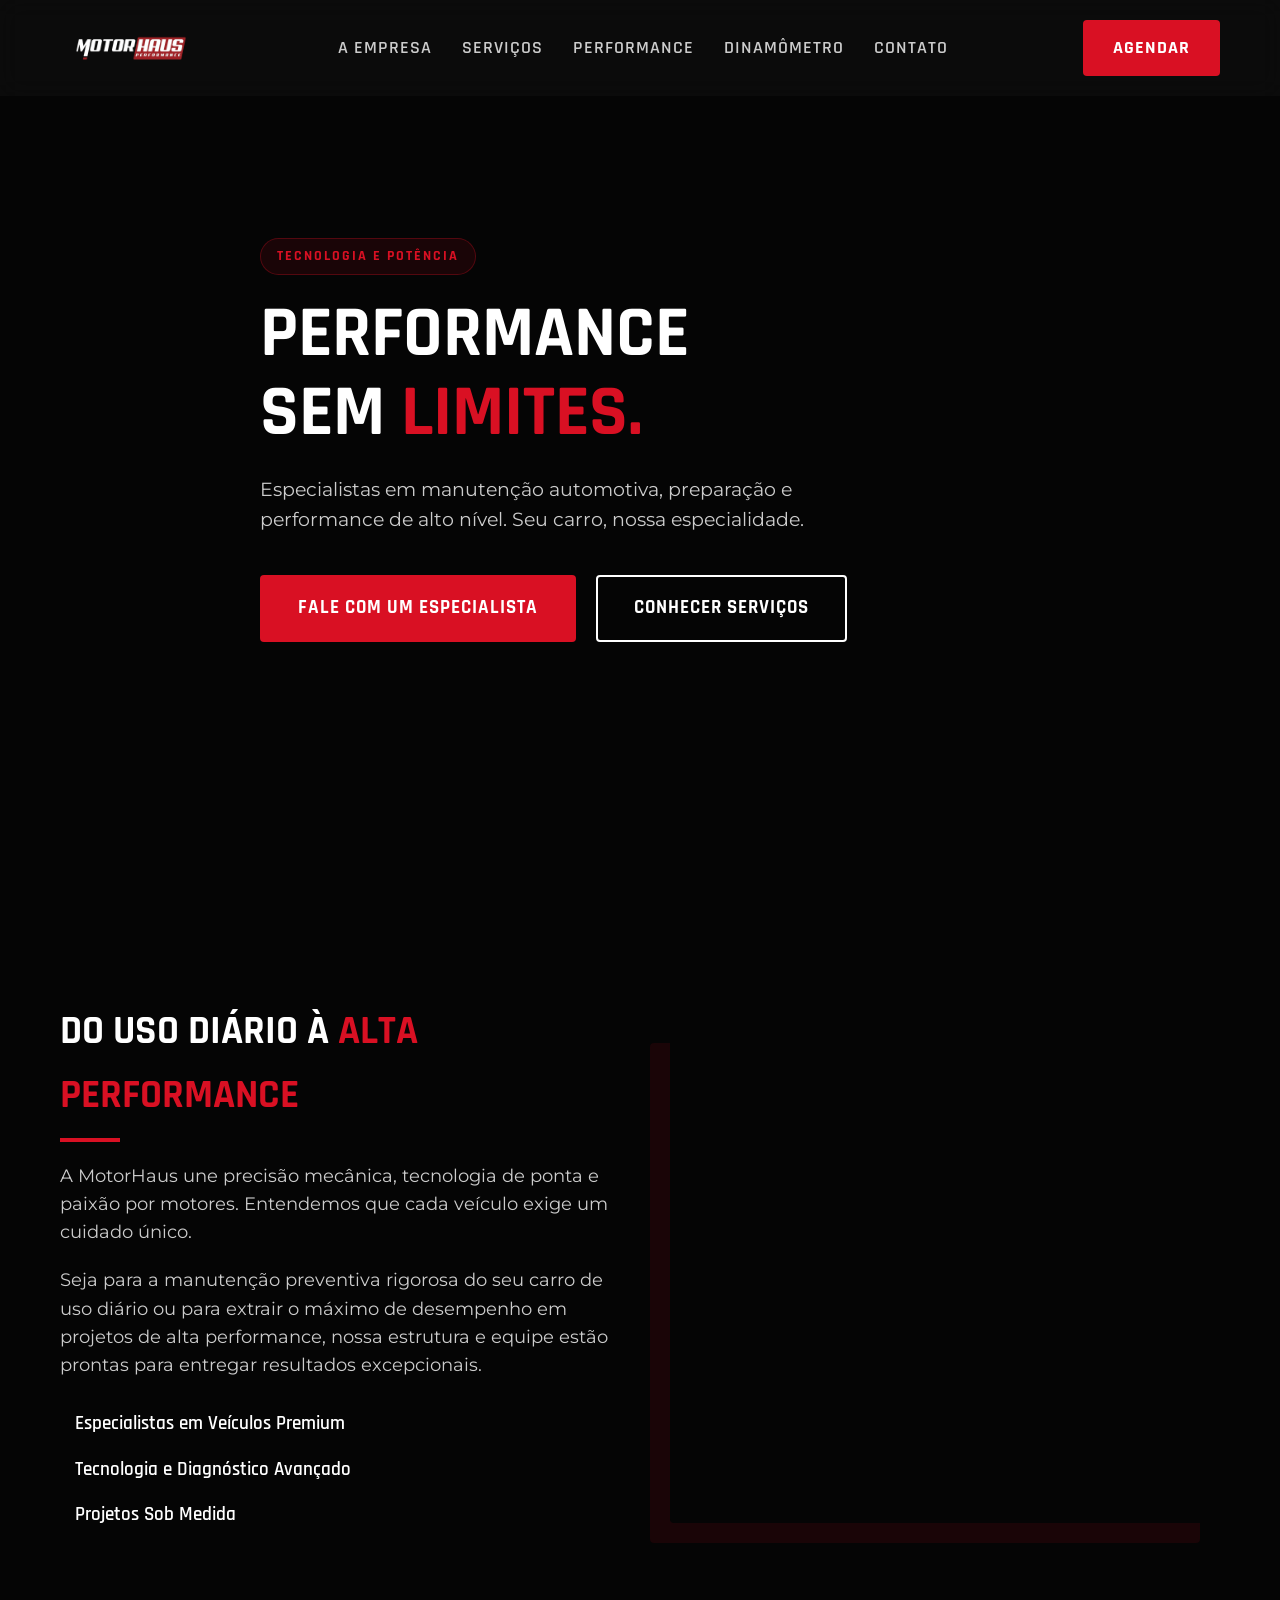
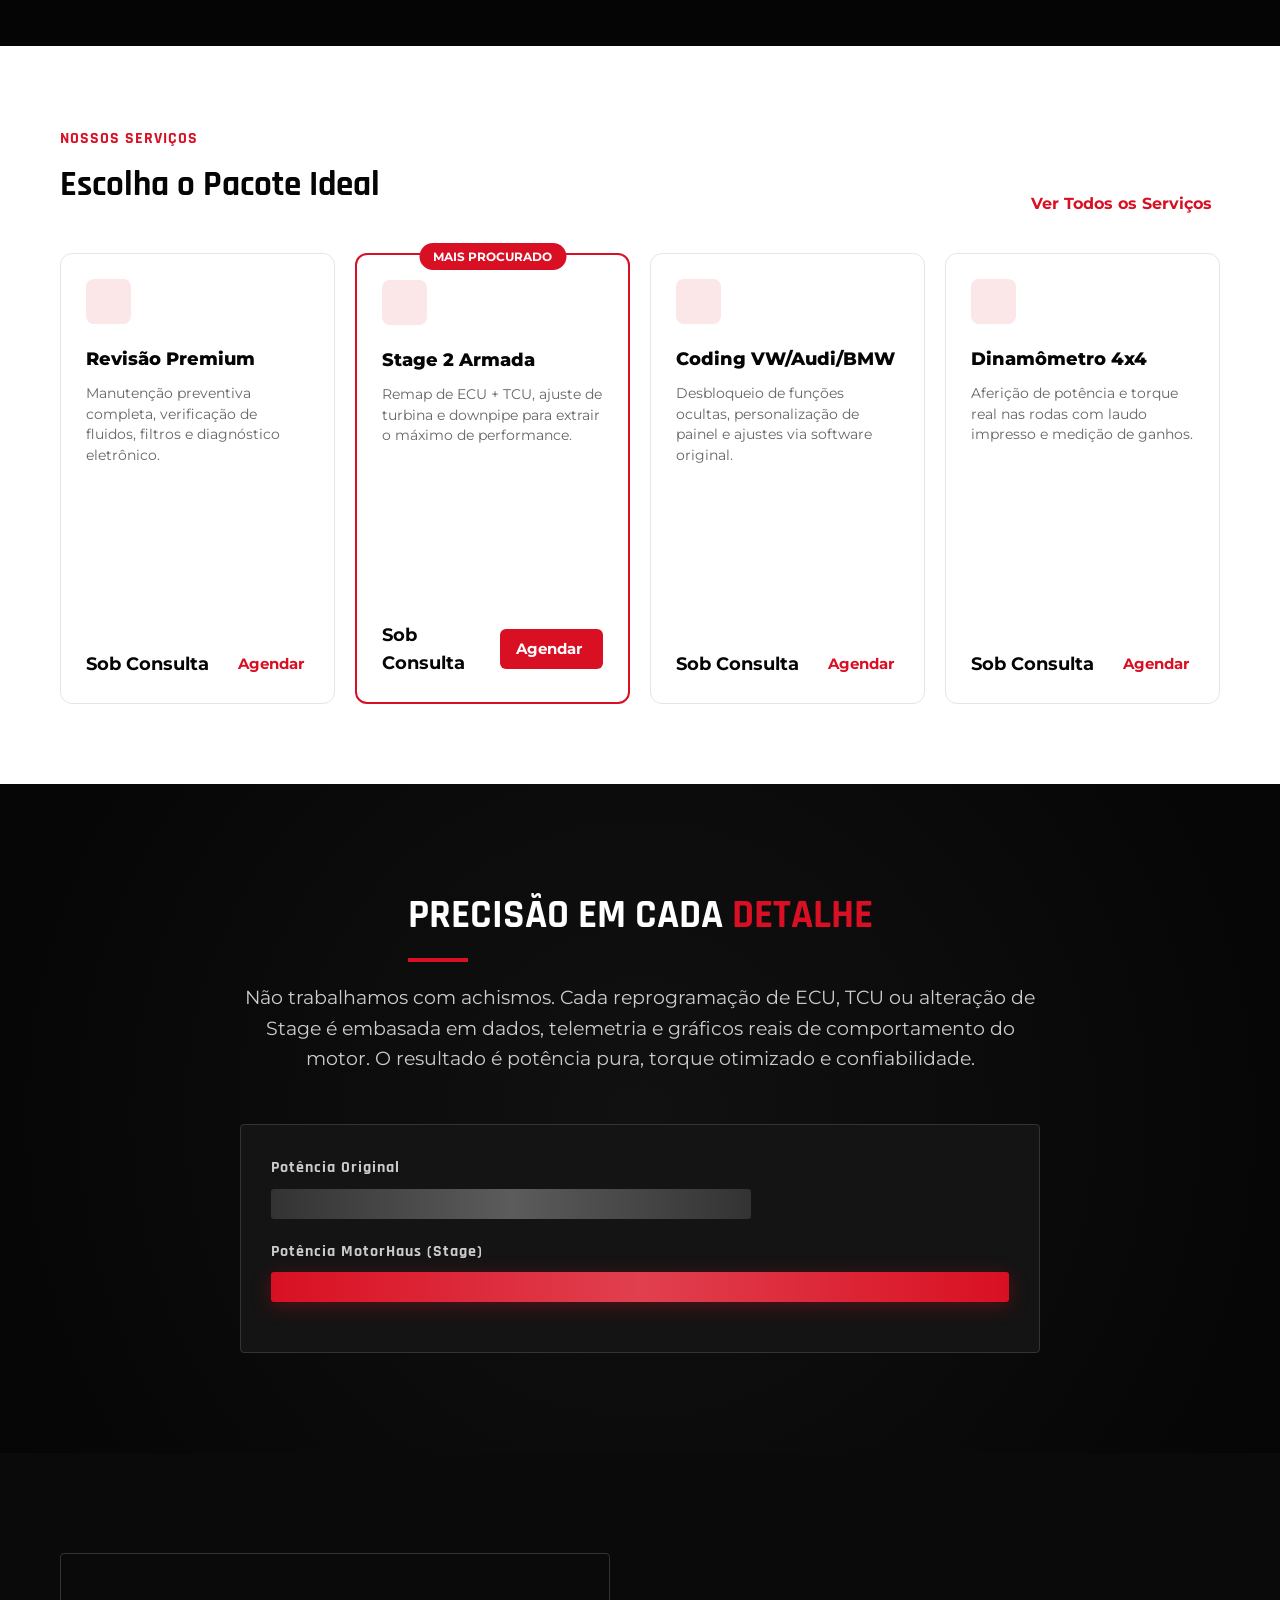
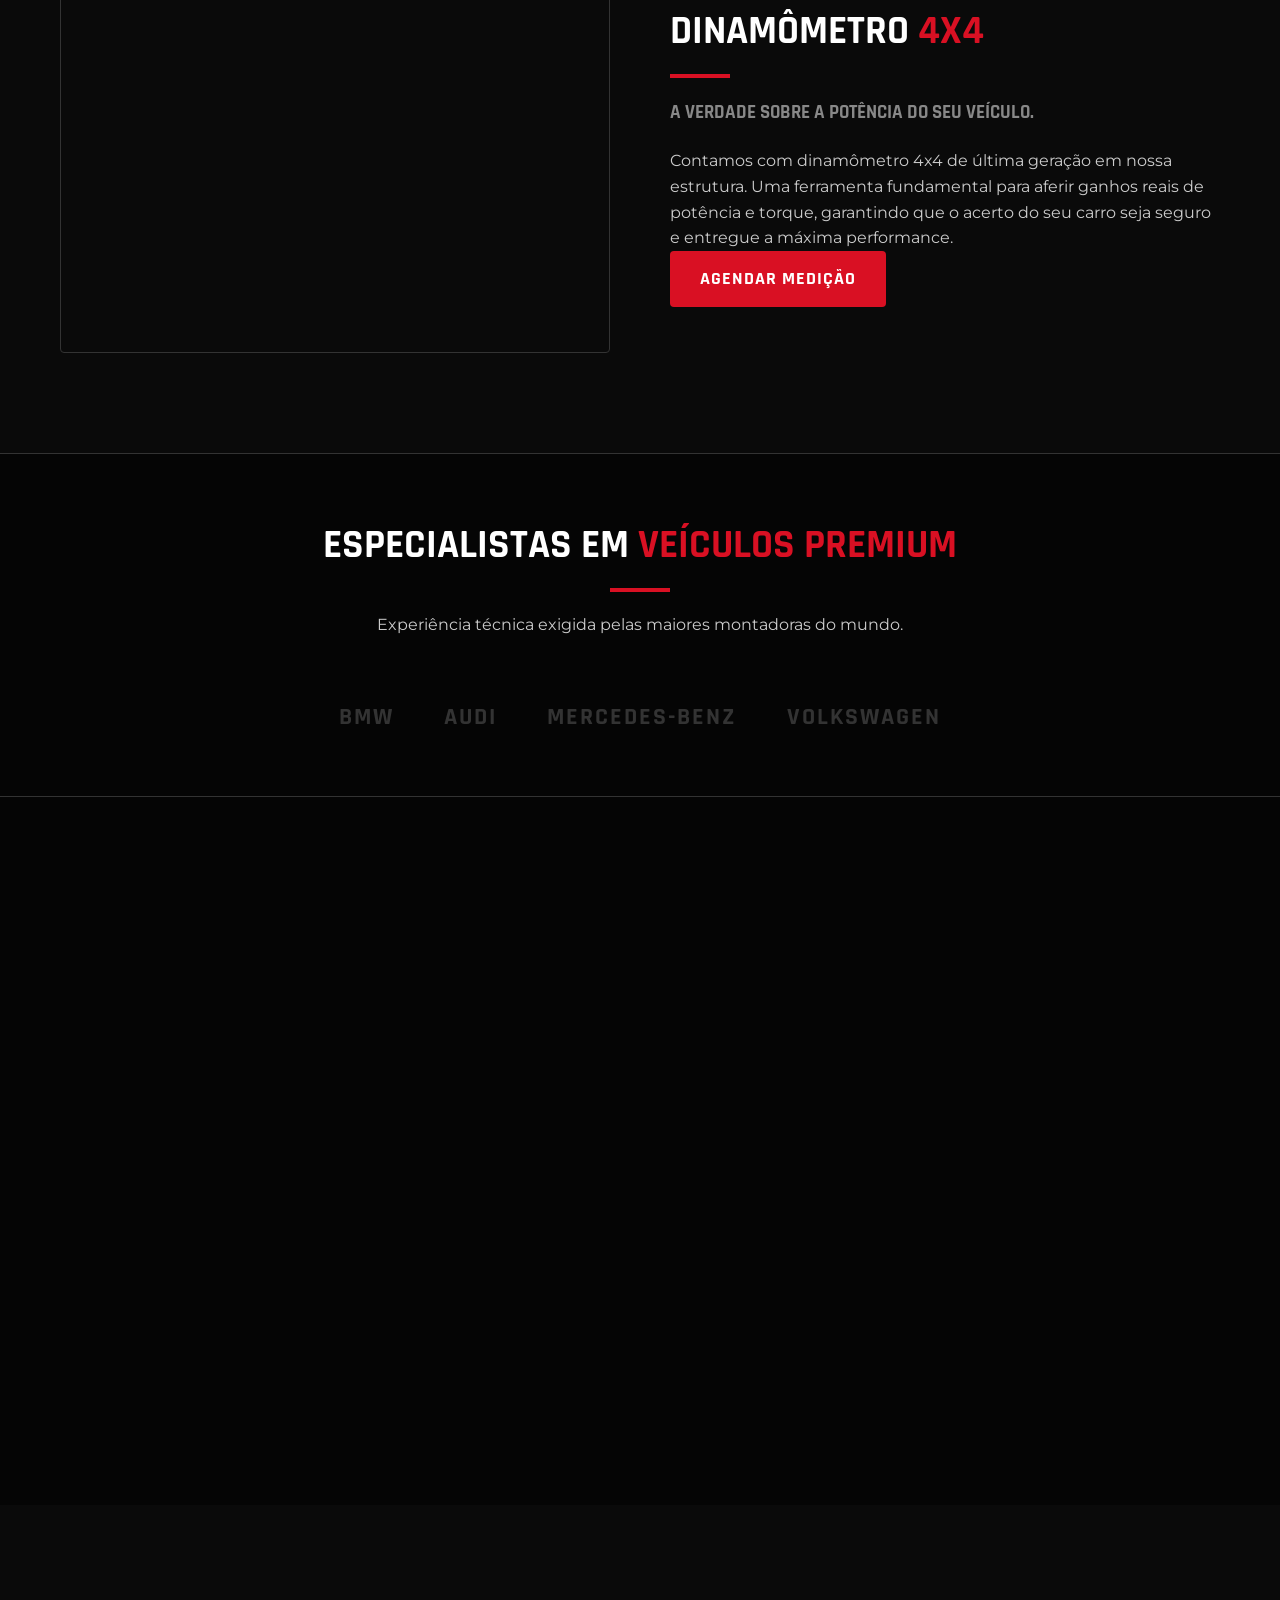
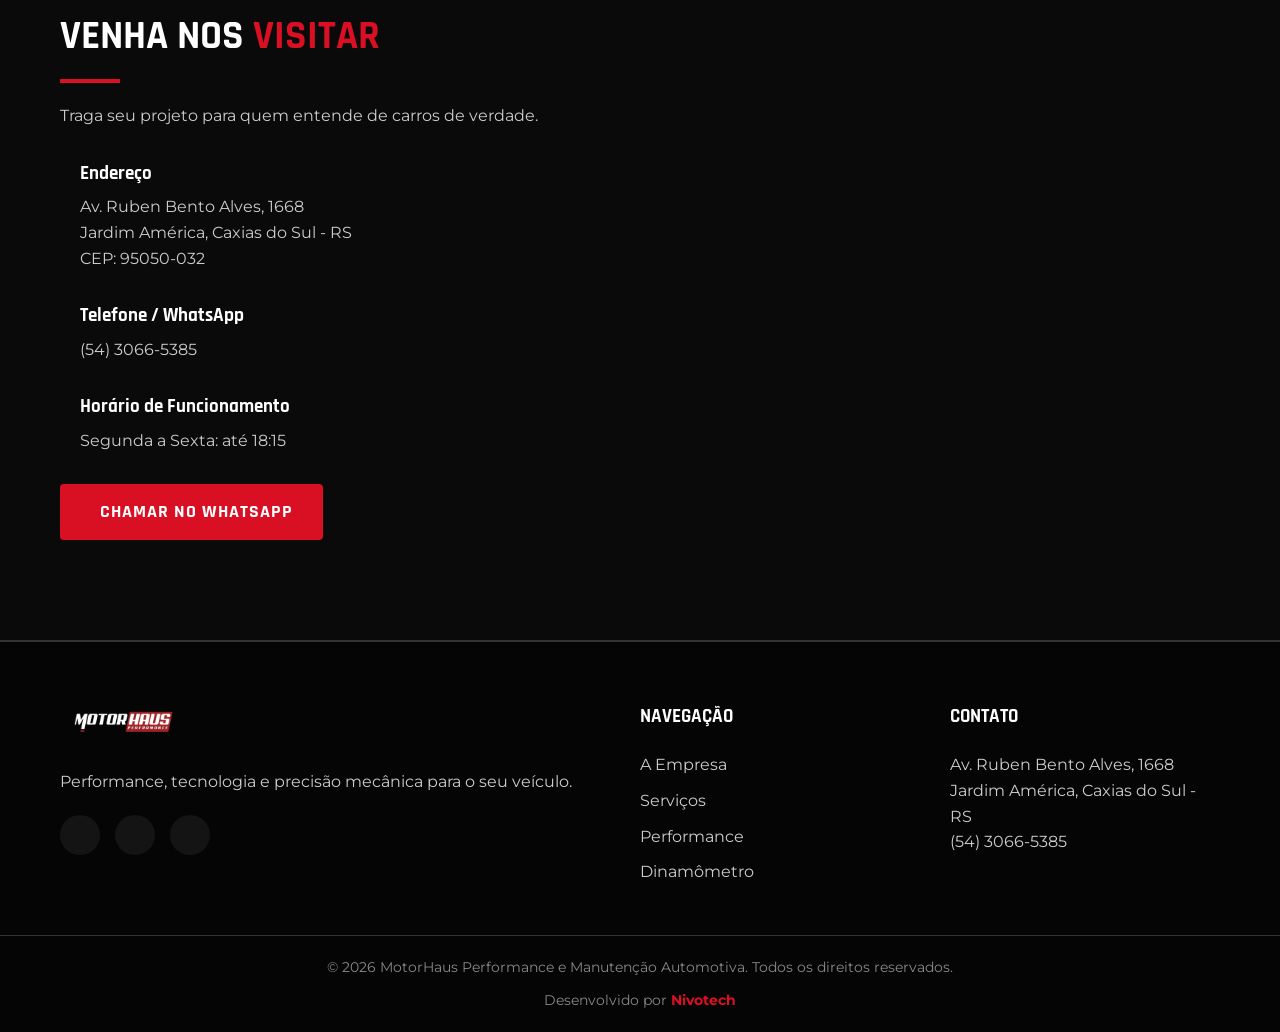
==== commit 5b947976: "Adicionado logo MotorHaus" ====
--- a/index.html
+++ b/index.html
@@ -291,7 +291,7 @@
     <footer class="footer">
         <div class="container footer-container">
             <div class="footer-brand">
-                <img src="Logo_motorHaus.jpg" alt="MotorHaus Logo" class="footer-logo">
+                <img src="img/Code_Generated_Image.png" alt="MotorHaus Logo" class="footer-logo">
                 <p>Performance, tecnologia e precisão mecânica para o seu veículo.</p>
                 <div class="social-links">
                     <a href="#" aria-label="Instagram"><i class="fa-brands fa-instagram"></i></a>
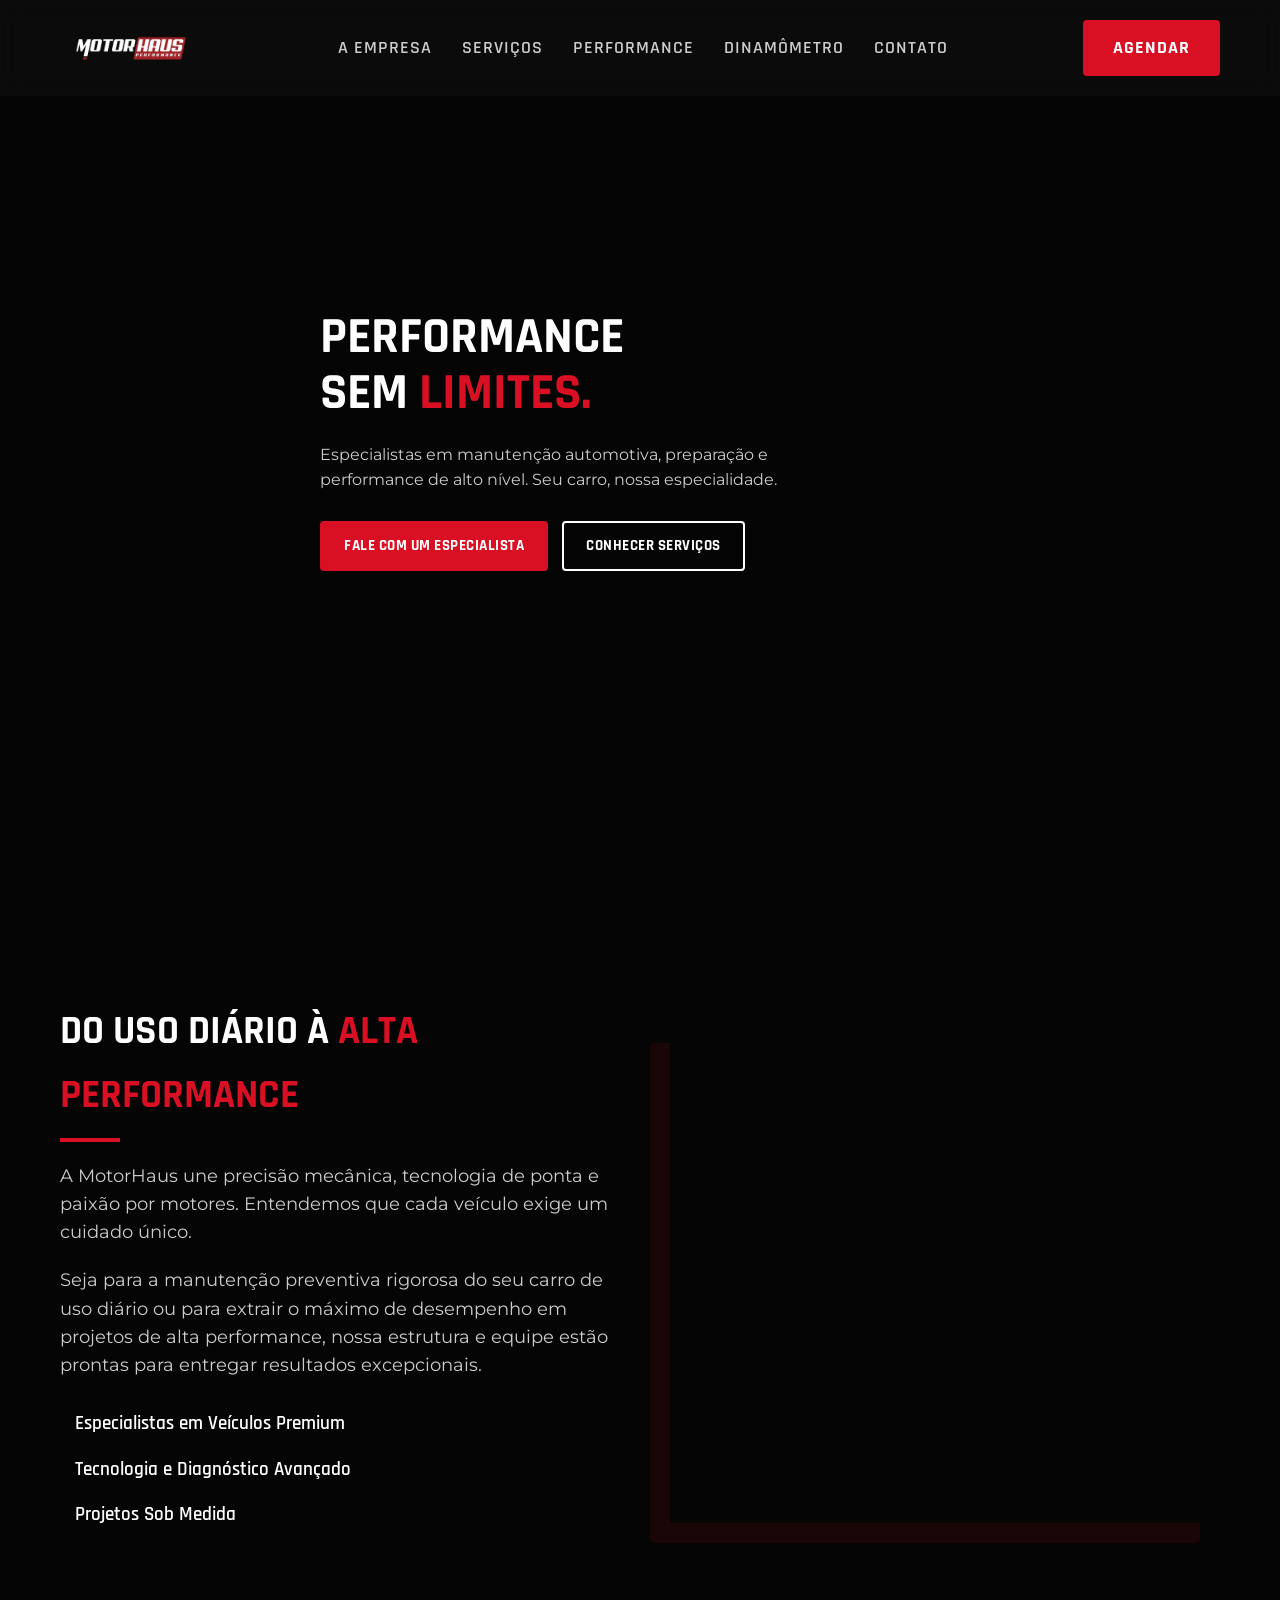
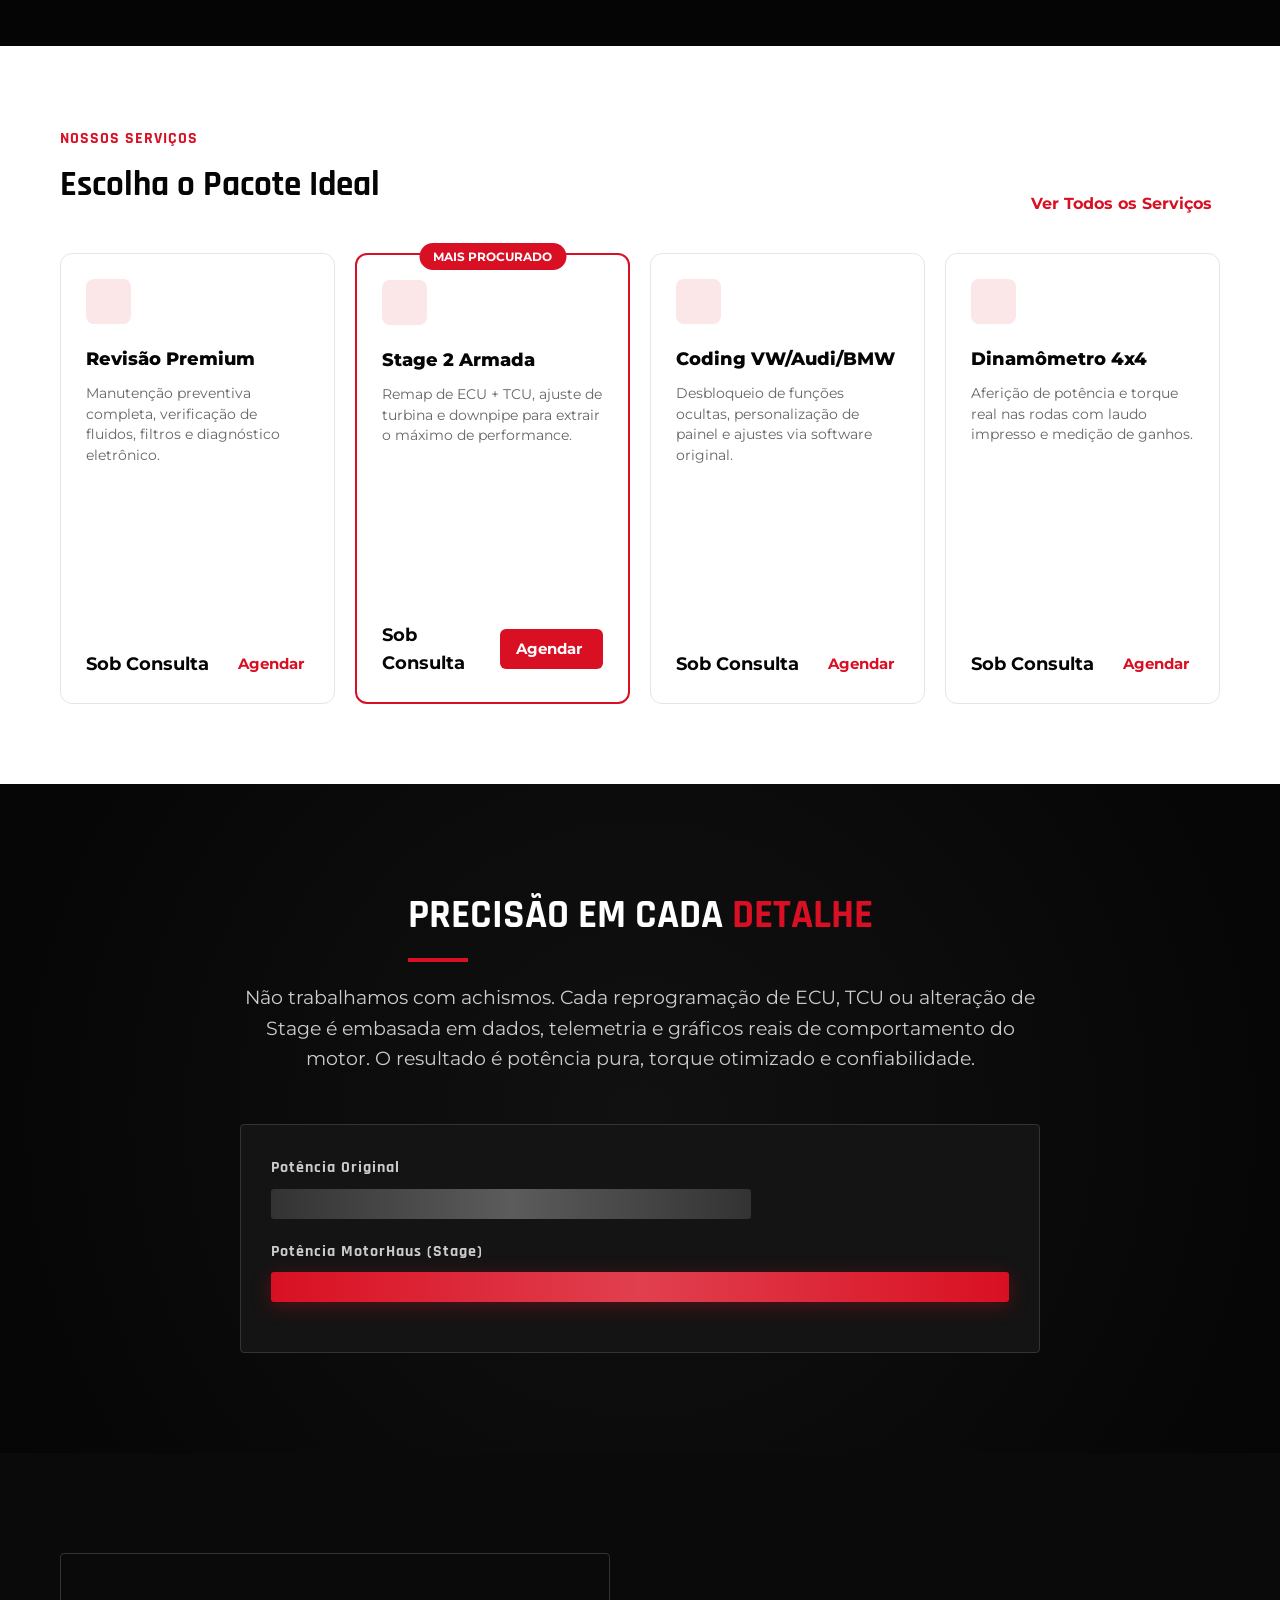
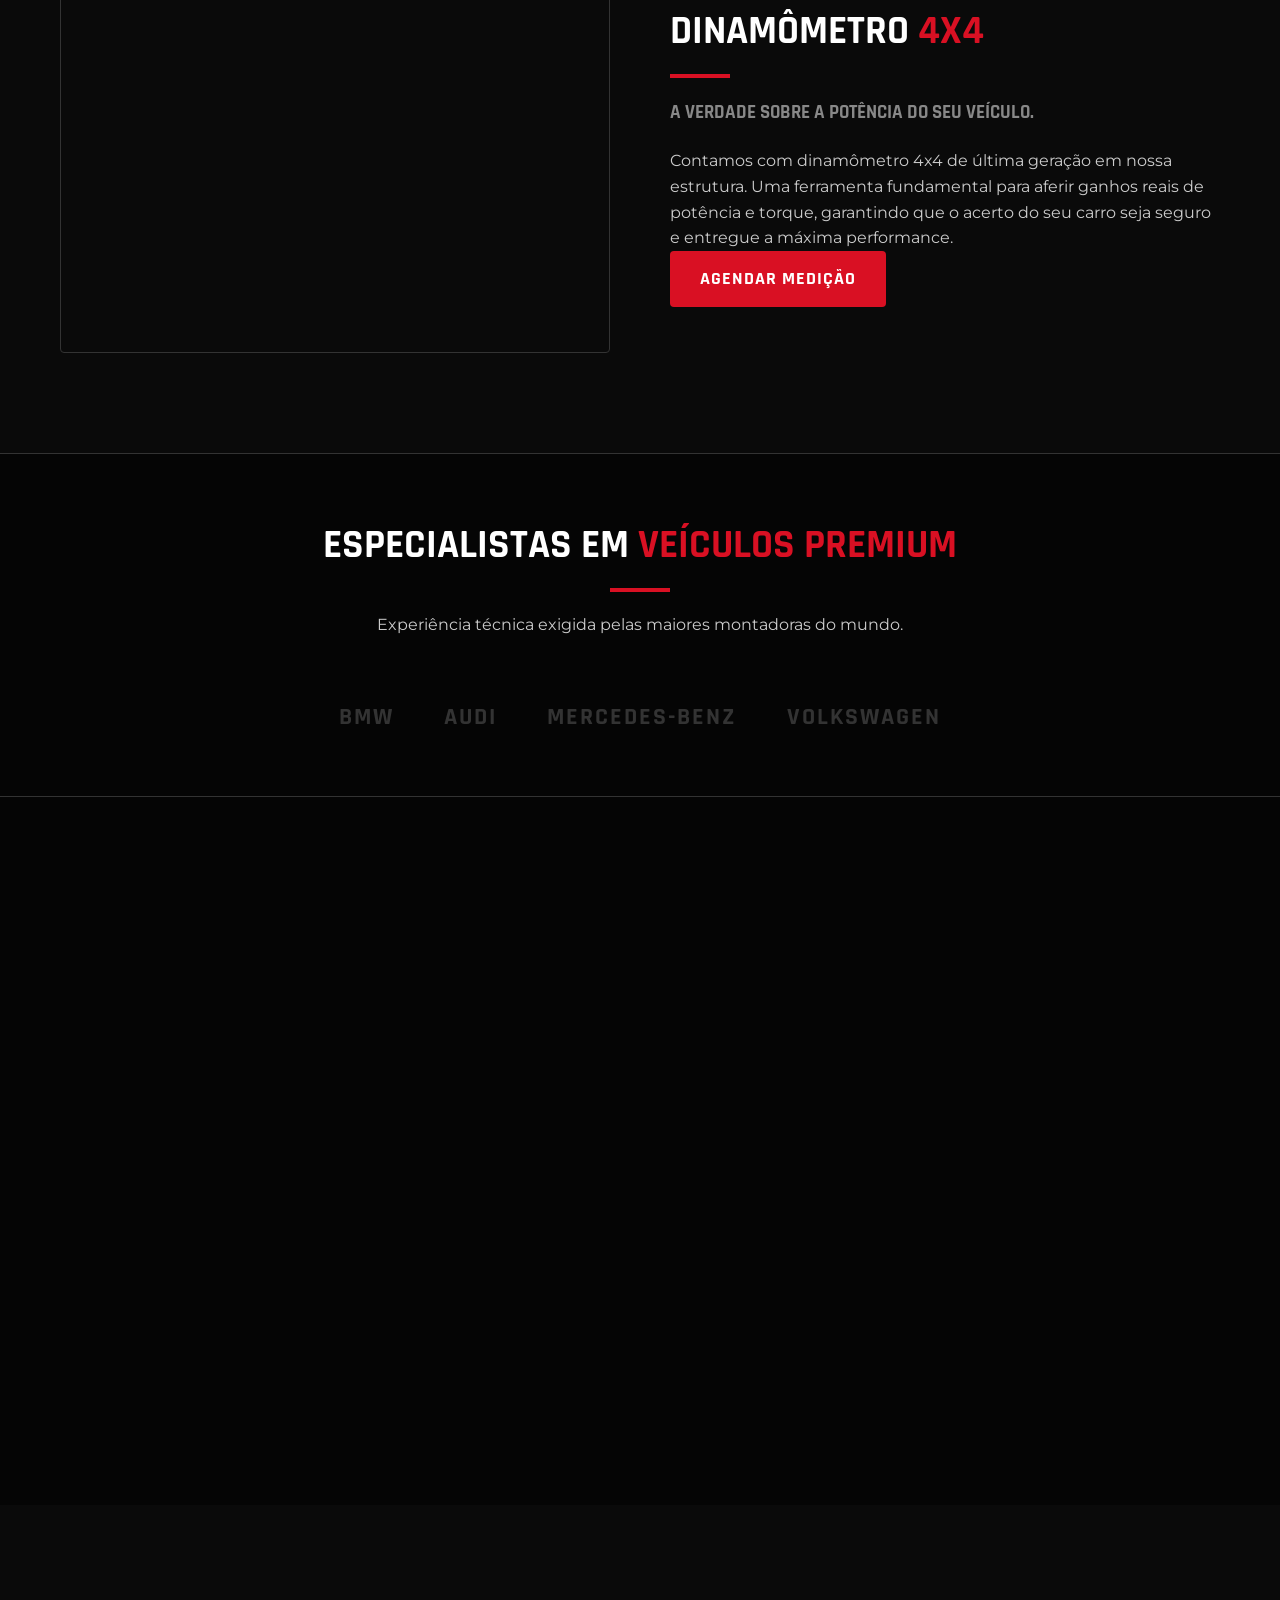
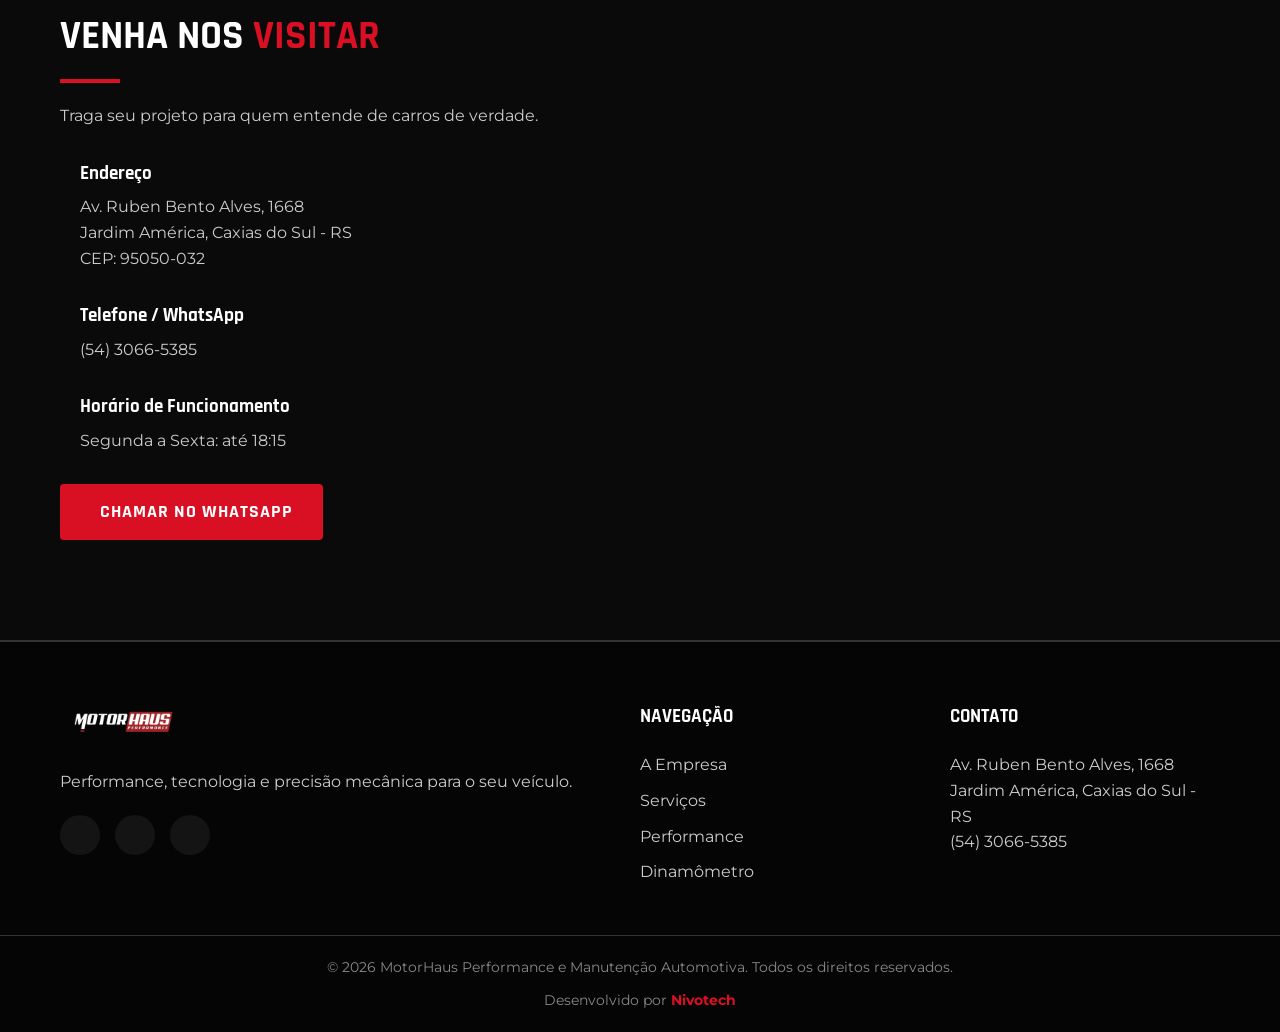
==== commit abe50f44: "Atualização para proporsão para mobile" ====
--- a/index.html
+++ b/index.html
@@ -58,7 +58,6 @@
             <div class="hero-overlay"></div>
             <!-- A imagem de fundo será inserida via CSS (Carro esportivo / Oficina Premium) -->
             <div class="container hero-content">
-                <span class="badge-red">TECNOLOGIA E POTÊNCIA</span>
                 <h1 class="hero-title">PERFORMANCE <br>SEM <span class="text-red">LIMITES.</span></h1>
                 <p class="hero-subtitle">Especialistas em manutenção automotiva, preparação e performance de alto nível. Seu carro, nossa especialidade.</p>
                 <div class="hero-buttons">
--- a/style.css
+++ b/style.css
@@ -256,7 +256,7 @@
 .hero-content {
     position: relative;
     z-index: 2;
-    max-width: 800px;
+    max-width: 680px; /* Reduzido de 800px para um visual mais compacto e clean */
 }
 
 .badge-red {
@@ -265,7 +265,7 @@
     color: var(--color-red);
     font-family: var(--font-heading);
     font-weight: 700;
-    font-size: 0.9rem;
+    font-size: 0.8rem; /* Reduzido de 0.9rem */
     padding: 6px 16px;
     border: 1px solid rgba(217, 16, 35, 0.3);
     border-radius: 50px;
@@ -274,22 +274,30 @@
 }
 
 .hero-title {
-    font-size: 4.5rem;
+    font-size: 3.2rem;
     line-height: 1.1;
     margin-bottom: 20px;
     font-weight: 800;
 }
 
 .hero-subtitle {
-    font-size: 1.2rem;
-    margin-bottom: 40px;
+    font-size: 1rem;
+    margin-bottom: 28px;
     color: var(--color-gray-light);
-    max-width: 600px;
+    max-width: 500px;
+    line-height: 1.6;
 }
 
 .hero-buttons {
     display: flex;
-    gap: 20px;
+    gap: 14px;
+    align-items: center;
+}
+/* Redução e ajuste específico dos botões do Hero */
+.hero-buttons .btn {
+    padding: 11px 22px; /* Reduzido do tamanho large (16px 36px) */
+    font-size: 0.95rem; /* Reduzido de 1.2rem */
+    letter-spacing: 0.5px;
 }
 
 /* ==========================================================================
@@ -1044,7 +1052,7 @@
    RESPONSIVIDADE (MOBILE & TABLET)
    ========================================================================== */
 @media (max-width: 992px) {
-    .hero-title { font-size: 3.5rem; }
+    .hero-title { font-size: 2.6rem; }
     
     .about-container, 
     .dyno-container, 
@@ -1052,6 +1060,9 @@
         grid-template-columns: 1fr;
     }
 
+    .hero-subtitle {
+        font-size: 0.95rem;
+    }
     .about-image { order: -1; } /* Coloca a imagem acima do texto no mobile */
     .bg-engine { height: 350px; box-shadow: none; }
     
@@ -1089,9 +1100,37 @@
     .nav-menu a { font-size: 1.5rem; }
 
     /* Ajustes Gerais Mobile */
-    .hero-title { font-size: 2.8rem; }
-    .hero-buttons { flex-direction: column; }
+    .hero-title { font-size: 2.1rem; 
+                line-height: 1.25;
+                margin-bottom: 16px;    
+    }
+    .hero-buttons { flex-direction: column;
+        width: 100%;
+        gap: 12px;
+        margin-top: 10px;
+    }
     
+    .hero-subtitle {
+        font-size: 0.9rem;
+        margin-bottom: 120px;
+        max-width: 90%;
+    }
+
+    .hero-buttons .btn {
+        width: 100%; /* No celular, os botões ocupam a largura total com toque fácil */
+        text-align: center;
+        padding: 13px 16px;
+        font-size: 0.95rem;
+    }
+
+    .hero-content {
+        text-align: center; /* Centraliza o título, subtítulo e badge */
+        display: flex;
+        flex-direction: column;
+        align-items: center;
+        margin: 0 auto;
+    }
+
     .section-title { font-size: 2rem; }
     
     .footer-container { grid-template-columns: 1fr; text-align: center; }
